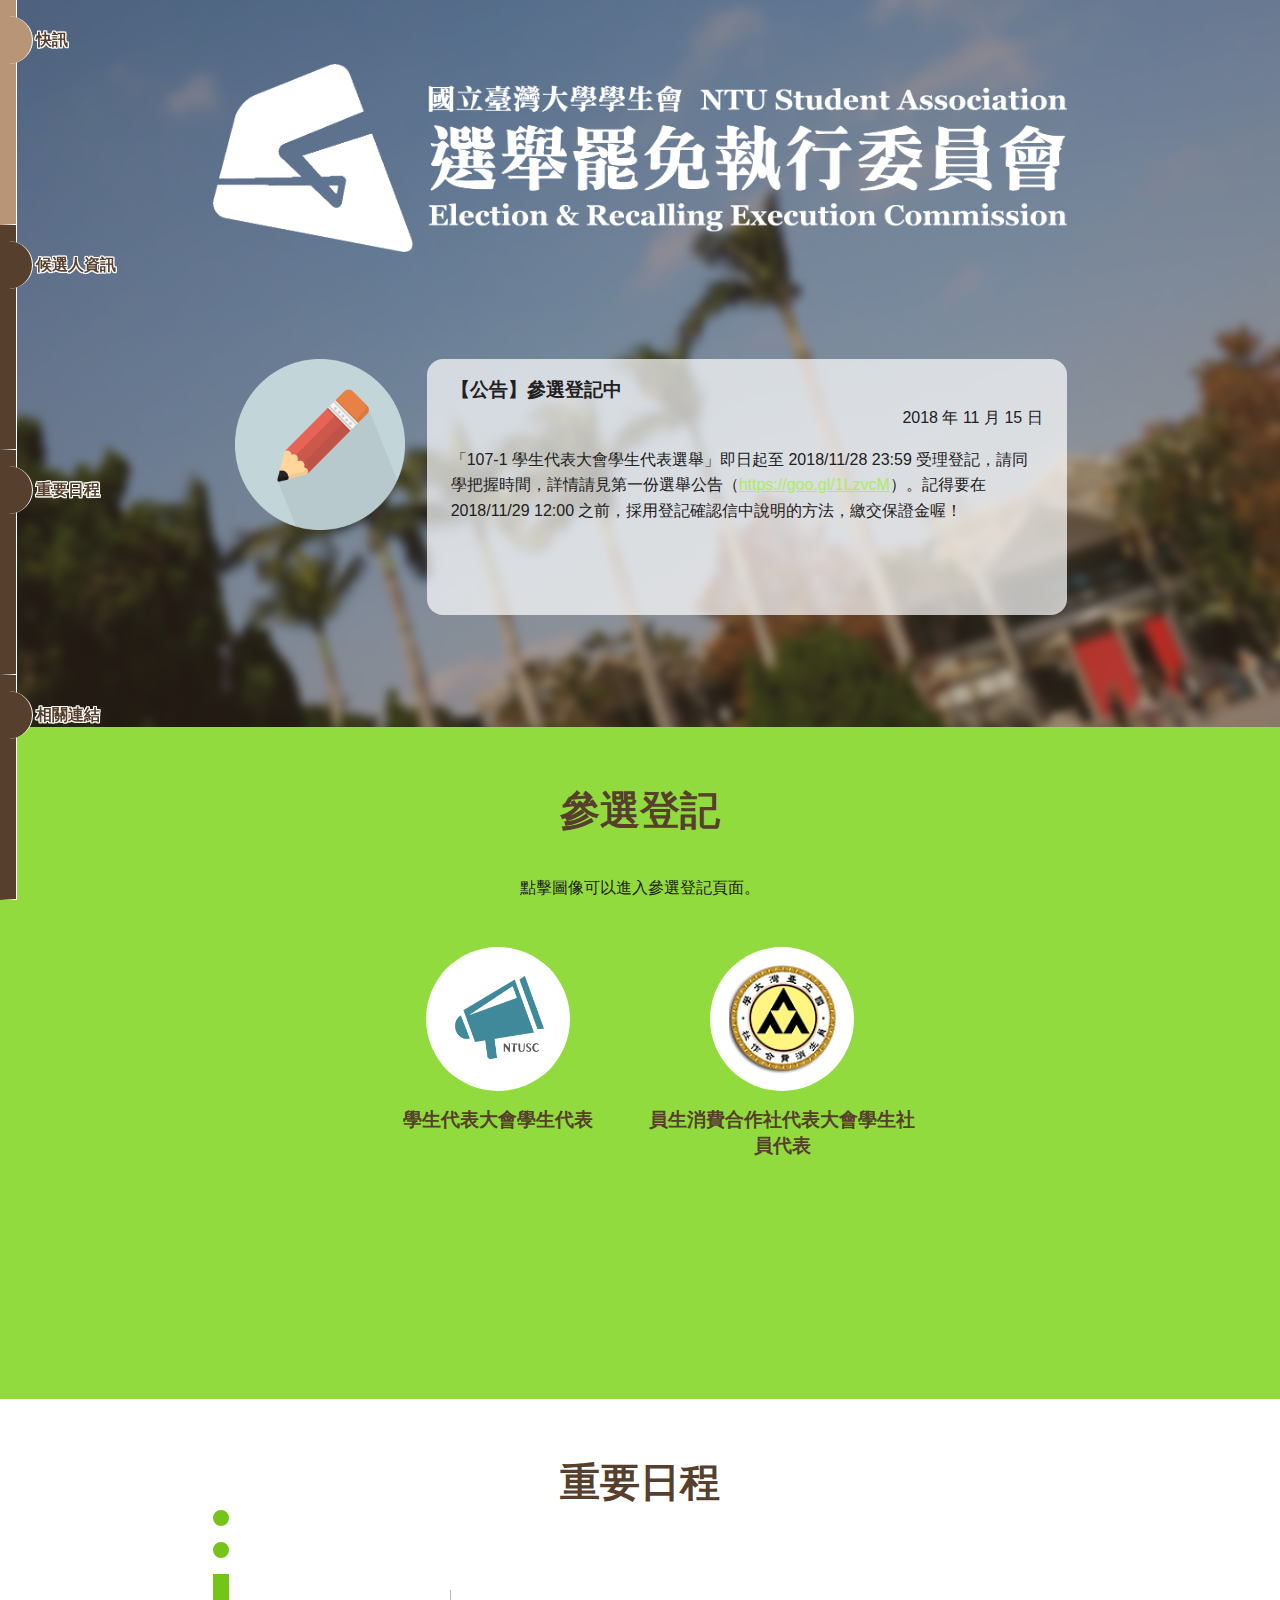
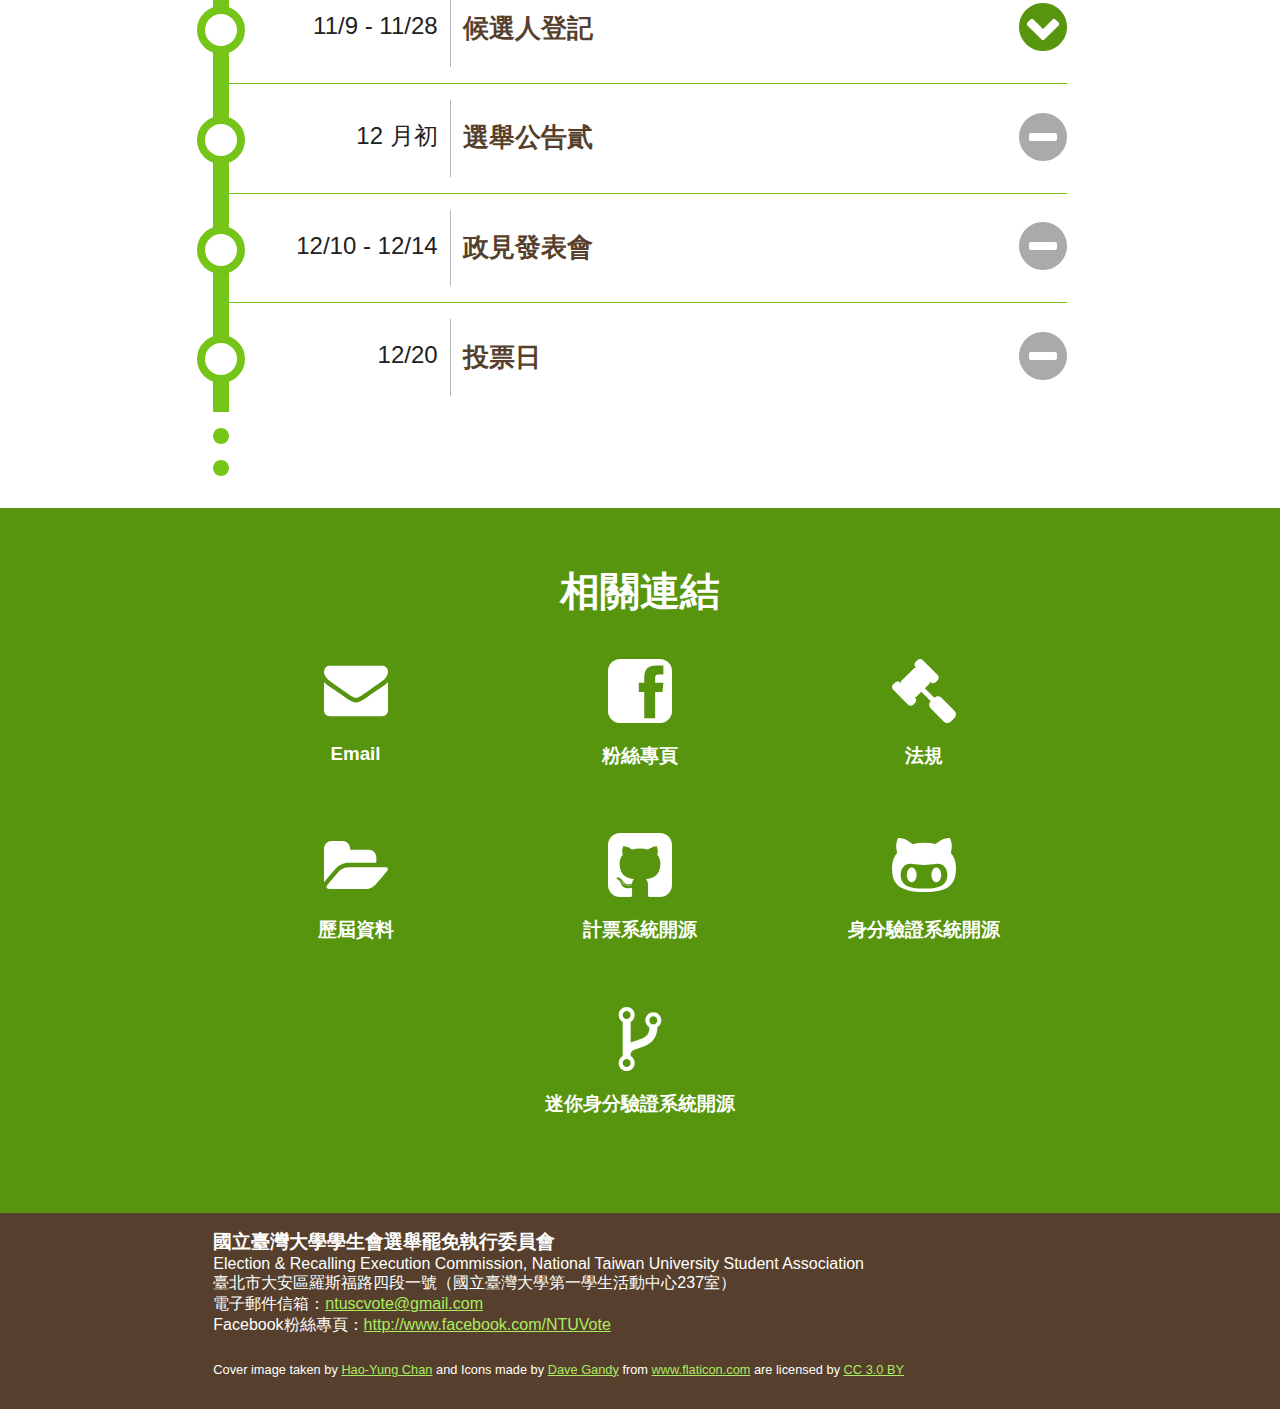
==== 107-1/index.html @ e1f74f3a "Add 107-1 election page" ====
<!DOCTYPE html>
<html>

<head>
  <meta http-equiv="Content-Type" content="text/html; charset=utf-8" />
  <meta name="viewport" content="width=device-width, initial-scale=1.0, user-scalable=yes, minimum-scale=0.1, maximum-scale=2.0" />
  <meta name="keywords" content="NTUSA, 台大, 臺大, 學生會, 選委會, 選舉罷免執行委員會">
  <title>107-1 選舉專頁 - 臺大學生會選委會</title>
  <link rel="shortcut icon" href="favicon.ico" />
  <link rel="stylesheet" href="./css/pure-min.css" />
  <link rel="stylesheet" href="./css/ntuvote1042.min.css" />
  <!--[if lt IE 9]>
<script src="https://cdnjs.cloudflare.com/ajax/libs/html5shiv/3.7.3/html5shiv.min.js"></script>
<![endif]-->

<body>
  <noscript>您的瀏覽器不支援腳本，本網頁部分內容可能無法正常顯示。</noscript>
  <header class="page-height color-reverse" id="page-header">
    <h1>
      <img src="./img/EREC_logo.png" class="selfset-2-3" alt="國立臺灣大學學生會選舉罷免執行委員會" />
    </h1>
    <div id="page-nav-mobile" class="pure-g selfset-2-3">
      <a href="#election" class="pure-u-1-3">#候選人登記</a>
      <a href="#timeline" class="pure-u-1-3">#重要日程</a>
      <a href="#links" class="pure-u-1-3">#相關連結</a>
    </div>
    <section id="news" class="selfset-2-3" data-time="12">
      <div id="news-flow">
        <article class="news-card pure-g">
          <figure class="news-figure pure-u-1-4"><img src="./img/icon/write.png"></figure>
          <section class="news-content pure-u-3-4">
            <h3>【公告】參選登記中</h3>
            <date>2018 年 11 月 15 日</date>
            <p>「107-1 學生代表大會學生代表選舉」即日起至 2018/11/28 23:59 受理登記，請同學把握時間，詳情請見第一份選舉公告（<a href="https://goo.gl/1LzvcM" target="_blank">https://goo.gl/1LzvcM</a>）。記得要在 2018/11/29 12:00 之前，採用登記確認信中說明的方法，繳交保證金喔！</p>
          </section>
        </article>
      </div>
    </section>
  </header>

  <nav id="page-nav">
    <ul>
      <li class="nav-link current">
        <a href="#page-header"><span class="nav-link-text">快訊</span></a>
      </li>
      <li class="nav-link">
        <a href="#election"><span class="nav-link-text">候選人資訊</span></a>
      </li>
      <li class="nav-link">
        <a href="#timeline"><span class="nav-link-text">重要日程</span></a>
      </li>
      <li class="nav-link">
        <a href="#links"><span class="nav-link-text">相關連結</span></a>
      </li>
    </ul>
  </nav>

  <section class="page-section page-height" id="election">
    <h2>參選登記</h2>
    <section class="selfset-2-3">
      <ul class="list-inline pure-g">
        <li class="pure-u-1-1">
          點擊圖像可以進入參選登記頁面。
        </li>
        <li class="pure-u-1-3">
          <a target="_blank" href="https://goo.gl/uWTmJn">
            <figure>
              <img src="./img/NTUSC.png" />
            </figure>
          </a>
          <a target="_blank" href="https://goo.gl/uWTmJn">
            <h3>學生代表大會學生代表</h3>
          </a>
        </li>
        <li class="pure-u-1-3">
          <a target="_blank" href="https://www.ntu-coshop.org/">
            <figure>
              <img src="./img/NTUCoShop.png" />
            </figure>
          </a>
          <a target="_blank" href="https://www.ntu-coshop.org/">
            <h3>員生消費合作社代表大會學生社員代表</h3>
          </a>
        </li>
      </ul>
    </section>
  </section>

  <section class="page-section page-height" id="timeline">
    <h2>重要日程</h2>
    <article class="selfset-2-3 timeline-event first">
      <header class="pure-g">
        <date class="pure-u-1-4">11/9 - 11/28</date>
        <h3 class="pure-u-2-3">候選人登記</h3>
      </header>
      <a href="#" class="timeline-event-btn">
        <img src="./img/icon/chevron-button-down.svg" />
      </a>
      <article class="timeline-event-collapse">
        <p>
          【107-1 學生代表大會學生代表選舉，開始登記】<br />
          ◎第一份選舉公告：<a href="https://goo.gl/1LzvcM" target="_blank">https://goo.gl/1LzvcM</a><br />
          ◎學生代表候選人登記表單：<a href="https://goo.gl/uWTmJn" target="_blank">https://goo.gl/uWTmJn</a><br />
        </p>
        <p>
          一、投票日期：2018年12月20日（星期四）
        </p>
        <p>
          二、選舉種類：學生代表大會學生代表、員生消費合作社社員代表大會學生社員代表
        </p>
        <p>
          三、候選人登記：<br />
          （一）登記期間：自本公告發布起至11月28日（星期三）23時59分止，逾期不予受理。<br />
          （二）登記方式：請於登記期間點選候選人登記表單連結，依序填寫與繳交文件。<br />
          （三）於附件連結完成登記後，本會將於審核候選人資格後通知保證金繳納方式，擬參選人仍須於時限內繳納參選保證金，方完成登記流程，詳情請見第一份選舉公告。<br />
          （四）凡經申請登記核准者，不能撤回其申請。<br />
        </p>
        <p>
          四、政見發表會：<br />
          （一）校總區政見發表會：12月10日（星期一）19時開始<br />
          　　　校總區政見發表會：12月14日（星期五）19時開始<br />
          （二）城中校區政見發表會：12月13日（星期四）19時開始<br />
        </p>
        <p>
          備註：<br />
          本會不處理合作社學生社員代表候選人登記，本項之參選人請勿填寫網路登記表單。<br />
          請逕行向員生消費合作社登記參選，或上合作社網站查詢。<br />
        </p>
        <ul class="timeline-event-attach">
          <li>第一份選舉公告：<a href="https://goo.gl/1LzvcM" target="_blank">https://goo.gl/1LzvcM</a></li>
          <li>學生代表候選人登記表單：<a href="https://goo.gl/uWTmJn" target="_blank">https://goo.gl/uWTmJn</a></li>
        </ul>
      </article>
    </article>
    <article class="selfset-2-3 timeline-event">
      <header class="pure-g">
        <date class="pure-u-1-4">12 月初</date>
        <h3 class="pure-u-2-3">選舉公告貳</h3>
      </header>
      <a href="#" class="timeline-event-btn">
        <img src="./img/icon/circle.svg" />
      </a>
      <article class="timeline-event-collapse"></article>
    </article>
    <article class="selfset-2-3 timeline-event">
      <header class="pure-g">
        <date class="pure-u-1-4">12/10 - 12/14</date>
        <h3 class="pure-u-2-3">政見發表會</h3>
      </header>
      <a href="#" class="timeline-event-btn">
        <img src="./img/icon/circle.svg" />
      </a>
      <article class="timeline-event-collapse"></article>
    </article>
    <article class="selfset-2-3 timeline-event last">
      <header class="pure-g">
        <date class="pure-u-1-4">12/20</date>
        <h3 class="pure-u-2-3">投票日</h3>
      </header>
      <a href="#" class="timeline-event-btn">
        <img src="./img/icon/circle.svg" />
      </a>
      <article class="timeline-event-collapse"></article>
    </article>
  </section>

  <section class="page-section page-height color-reverse" id="links">
    <h2>相關連結</h2>
    <ul class="list-inline pure-g selfset-2-3" id="outer-link">
      <li class="pure-u-1-3">
        <a href="mailto:ntuscvote@gmail.com" target="_top"><img src="./img/icon/envelope.svg" /></a>
        <a href="mailto:ntuscvote@gmail.com" target="_top">
          <h3>Email</h3>
        </a>
      </li>
      <li class="pure-u-1-3">
        <a href="https://www.facebook.com/NTUVote/" target="_blank"><img src="./img/icon/facebook-logo.svg" /></a>
        <a href="https://www.facebook.com/NTUVote/" target="_blank">
          <h3>粉絲專頁</h3>
        </a>
      </li>
      <li class="pure-u-1-3">
        <a href="https://github.com/ntu-student-congress/tortue/tree/master/laws/3_%E6%9C%83%E9%95%B7%E6%9A%A8%E8%A1%8C%E6%94%BF%E9%83%A8%E9%96%80%E7%AF%87" target="_blank"><img src="./img/icon/hammer.svg" /></a>
        <a href="https://github.com/ntu-student-congress/tortue/tree/master/laws/3_%E6%9C%83%E9%95%B7%E6%9A%A8%E8%A1%8C%E6%94%BF%E9%83%A8%E9%96%80%E7%AF%87" target="_blank">
          <h3>法規</h3>
        </a>
      </li>
      <li class="pure-u-1-3">
        <a href="https://github.com/ntusa/vote.ntustudents.org" target="_blank"><img src="./img/icon/open-folder.svg" /></a>
        <a href="https://github.com/ntusa/vote.ntustudents.org" target="_blank">
          <h3>歷屆資料</h3>
        </a>
      </li>
      <li class="pure-u-1-3">
        <a href="https://github.com/mousems/NTUvoteV2/" target="_blank"><img src="./img/icon/github-square.svg" /></a>
        <a href="https://github.com/mousems/NTUvoteV2/" target="_blank">
          <h3>計票系統開源</h3>
        </a>
      </li>
      <li class="pure-u-1-3">
        <a href="https://github.com/ntusa/ntu-vote-auth-server/" target="_blank"><img src="./img/icon/github.svg" /></a>
        <a href="https://github.com/ntusa/ntu-vote-auth-server/" target="_blank">
          <h3>身分驗證系統開源</h3>
        </a>
      </li>
      <li class="pure-u-1-3">
        <a href="https://github.com/katrina376/ntu-vote-auth-mini/" target="_blank"><img src="./img/icon/code-fork-symbol.svg" /></a>
        <a href="https://github.com/katrina376/ntu-vote-auth-mini/" target="_blank">
          <h3>迷你身分驗證系統開源</h3>
        </a>
      </li>
    </ul>
  </section>
  <footer id="page-footer" class="page-section color-reverse">
    <div class="contact selfset-2-3">
      <h3>國立臺灣大學學生會選舉罷免執行委員會</h3>
      Election &amp; Recalling Execution Commission, National Taiwan University Student Association<br />
      臺北市大安區羅斯福路四段一號（國立臺灣大學第一學生活動中心237室）<br />
      電子郵件信箱：<a href="mailto:ntuscvote@gmail.com" target="_top">ntuscvote@gmail.com</a><br />
      Facebook粉絲專頁：<a href="https://www.facebook.com/NTUVote/" target="_blank">http://www.facebook.com/NTUVote</a>
    </div>
    <div class="comment selfset-2-3">
      Cover image taken by <a href="mailto:katrina.hyc@gmail.com" title="Hao-Yung Chan" target="_top">Hao-Yung Chan</a> and Icons made by <a href="http://www.flaticon.com/authors/dave-gandy" title="Dave Gandy" target="_blank">Dave Gandy</a> from <a href="http://www.flaticon.com" title="Flaticon" target="_blank">www.flaticon.com</a> are licensed by <a href="http://creativecommons.org/licenses/by/3.0/" title="Creative Commons BY 3.0" target="_blank">CC 3.0 BY</a>
    </div>
  </footer>
  <script src="./js/TweenLite.min.js"></script>
  <script src="./js/CSSPlugin.min.js"></script>
  <script src="./js/ScrollToPlugin.min.js"></script>
  <script src="./js/ntuvote1042.min.js"></script>
</body>

</html>
---- 107-1/css/ntuvote1042.min.css ----
#page-header,body{text-align:center}*,.pure-g [class*=pure-u]{position:relative;font-family:Georgia,"Microsoft JhengHei",sans-serif;-webkit-box-sizing:border-box;-moz-box-sizing:border-box;box-sizing:border-box}body{width:100%;color:#212121;min-width:30em}figure img{vertical-align:middle}h1,h2,h3,h4,h5,h6{text-align:inherit;color:#563F2C;margin:0;padding:0}h1,h2{font-size:2.5em;margin:1em}a{color:#57950E;text-decoration:underline}a:hover{color:#356400;text-decoration:none}.selfset-2-3{position:relative;width:66.6667%;margin:0 auto}.color-reverse *{color:#fff}.color-reverse a{color:#ABEC60;text-decoration:underline}.color-reverse a:hover{color:#75C519;text-decoration:none}.comment{margin:2em auto 0;font-size:80%}ul.list-inline{display:block;list-style:none;padding:0}ul.list-inline>li{margin:0 0 3em;padding:0 .5em}ul.list-inline>li *{margin:0 auto}ul.list-inline>li>a{display:block;text-decoration:none;padding-bottom:1em}.page-height{min-height:42em}#page-header::before,#page-header:before{content:"";display:block;position:absolute;top:-2em;left:-2em;width:110%;height:120%;z-index:-1;background:url(../img/cover-bg.jpg) center top no-repeat;-webkit-background-size:auto 100%;-moz-background-size:auto 100%;-ms-background-size:auto 100%;background-size:auto 100%;-webkit-filter:blur(5px);-moz-filter:blur(5px);-ms-filter:blur(5px);filter:blur(5px)}#page-header{margin:0;background:rgba(86,63,44,.4);width:100%;padding:1em 0;color:#FFF;overflow:hidden}#page-header h1{font-size:3em;margin:1em auto}#page-nav-mobile{display:none;font-size:1.6em}#page-nav{text-align:left;position:fixed;top:0;left:0;z-index:10;background:#DDD;width:1em;height:100%}#page-nav ul{position:relative;list-style:none;padding:0;margin:0;height:100%}#page-nav .nav-link{display:block;padding:0;margin:0;height:25%;width:1em;border-left:1em solid #563F2C;border-bottom:1px solid #FFF;border-right:1px solid #FFF}#page-nav .nav-link.current{border-left:1em solid #B99577}#page-nav .nav-link a{display:block;width:10em;height:3em;top:1em;left:-2em}#page-nav .nav-link a::before,#page-nav .nav-link a:before{content:"";display:inline-block;width:3em;height:3em;background:#563F2C;padding:0;-webkit-border-radius:50%;-moz-border-radius:50%;-ms-border-radius:50%;border-radius:50%;vertical-align:middle;border-right:1px solid #FFF}#page-nav .nav-link.current a::before,#page-nav .nav-link.current a:before{background:#B99577}#page-nav .nav-link a .nav-link-text{display:inline-block;padding:.5em .2em;line-height:1;font-size:1em;vertical-align:middle;color:#563F2C;font-weight:700;text-shadow:1px 0 0 #FFF,1px 1px 0 #FFF,1px -1px 0 #FFF,0 1px 0 #FFF,0 -1px 0 #FFF,-1px 0 0 #FFF,-1px 1px 0 #FFF,-1px -1px 0 #FFF}#page-footer{background:#563F2C;text-align:left}#news{margin:1em auto auto;height:25em;overflow:hidden;padding:0}#news .news-card{padding:3em 0 6em}#news .news-card figure{margin:0}#news .news-card figure img{width:80%}#news .news-card .news-content{background:rgba(255,255,255,.7);min-height:16em;text-align:left;padding:1em 1.5em;line-height:1.6;-webkit-border-radius:1em;-moz-border-radius:1em;-ms-border-radius:1em;border-radius:1em}#news .news-card .news-content h3{color:#212121;padding:0}#news .news-card .news-content date{display:block;text-align:right;color:#212121}#news .news-card .news-content p{color:#212121}.page-section{padding:1em 0 2em}#election{background:#92DB3E}#election figure{background:#FFF;width:9em;height:9em;overflow:hidden;-webkit-border-radius:50%;-moz-border-radius:50%;-ms-border-radius:50%;border-radius:50%}#election figure img{height:7em;top:1em}#election figure img.full{height:9em;top:0}#timeline .timeline-event{border-left:#75C519 1em solid;border-top:#75C519 1px solid;padding:1em 0 1em 1em}#timeline .timeline-event.first{border-top:none;margin-top:4em}#timeline .timeline-event.first::before,#timeline .timeline-event.first:before{content:"";display:block;position:absolute;border-left:#75C519 1em dotted;height:3em;top:-4em;left:-1em}#timeline .timeline-event.last{margin-bottom:4em}#timeline .timeline-event.last::after,#timeline .timeline-event.last:after{content:"";display:block;position:absolute;border-left:#75C519 1em dotted;height:3em;bottom:-4em;left:-1em}#timeline .timeline-event>header::before,#timeline .timeline-event>header:before{content:"";position:absolute;display:block;left:-3em;top:1em;-webkit-border-radius:50%;-moz-border-radius:50%;-ms-border-radius:50%;border-radius:50%;border:.5em solid #75C519;background:#FFF;width:2em;height:2em}#timeline .timeline-event>header>date{line-height:1;font-size:1.5em;padding:1em .5em 1em 0;margin:0;border-right:#B6B6B6 1px solid;text-align:right}#timeline .timeline-event>header>h3{line-height:1;font-size:1.6em;margin:0;padding:1em .5em;text-align:left}#timeline .timeline-event-btn{position:absolute;right:0;bottom:2em;z-index:1}#timeline .timeline-event-btn img{vertical-align:middle;width:3em}#timeline .timeline-event-collapse{display:block;text-align:left;width:90%;top:5%;left:5%;margin:0;padding-right:3em;overflow:hidden}#timeline ul.timeline-event-attach{background:#EEE;padding:1em 2em;margin:0;-webkit-border-radius:4px;-moz-border-radius:4px;-ms-border-radius:4px;border-radius:4px}#timeline .timeline-event.over>header>date{color:#777}#timeline .timeline-event.over>header>h3{color:#B99577}#timeline .timeline-event.over>header::before,#timeline .timeline-event.over>header:before{left:-2.75em;background:#75C519;width:1.5em;height:1.5em}#links{background:#57950E;text-align:center}#links img{width:4em}@media screen and (max-width:960px){.selfset-2-3{width:576px;margin:0 auto}}@media screen and (max-width:840px){#page-nav{display:none}#page-nav-mobile{display:block}}@media screen and (max-width:640px){.selfset-2-3{width:96%;margin:0 auto}}@media screen and (max-width:480px){#timeline .timeline-event header{height:8em}#timeline .timeline-event .timeline-event-btn{bottom:1em;right:30%}#election figure{width:7em;height:7em}#election figure img{top:1em;height:5em}#election figure img.full{height:7em}}
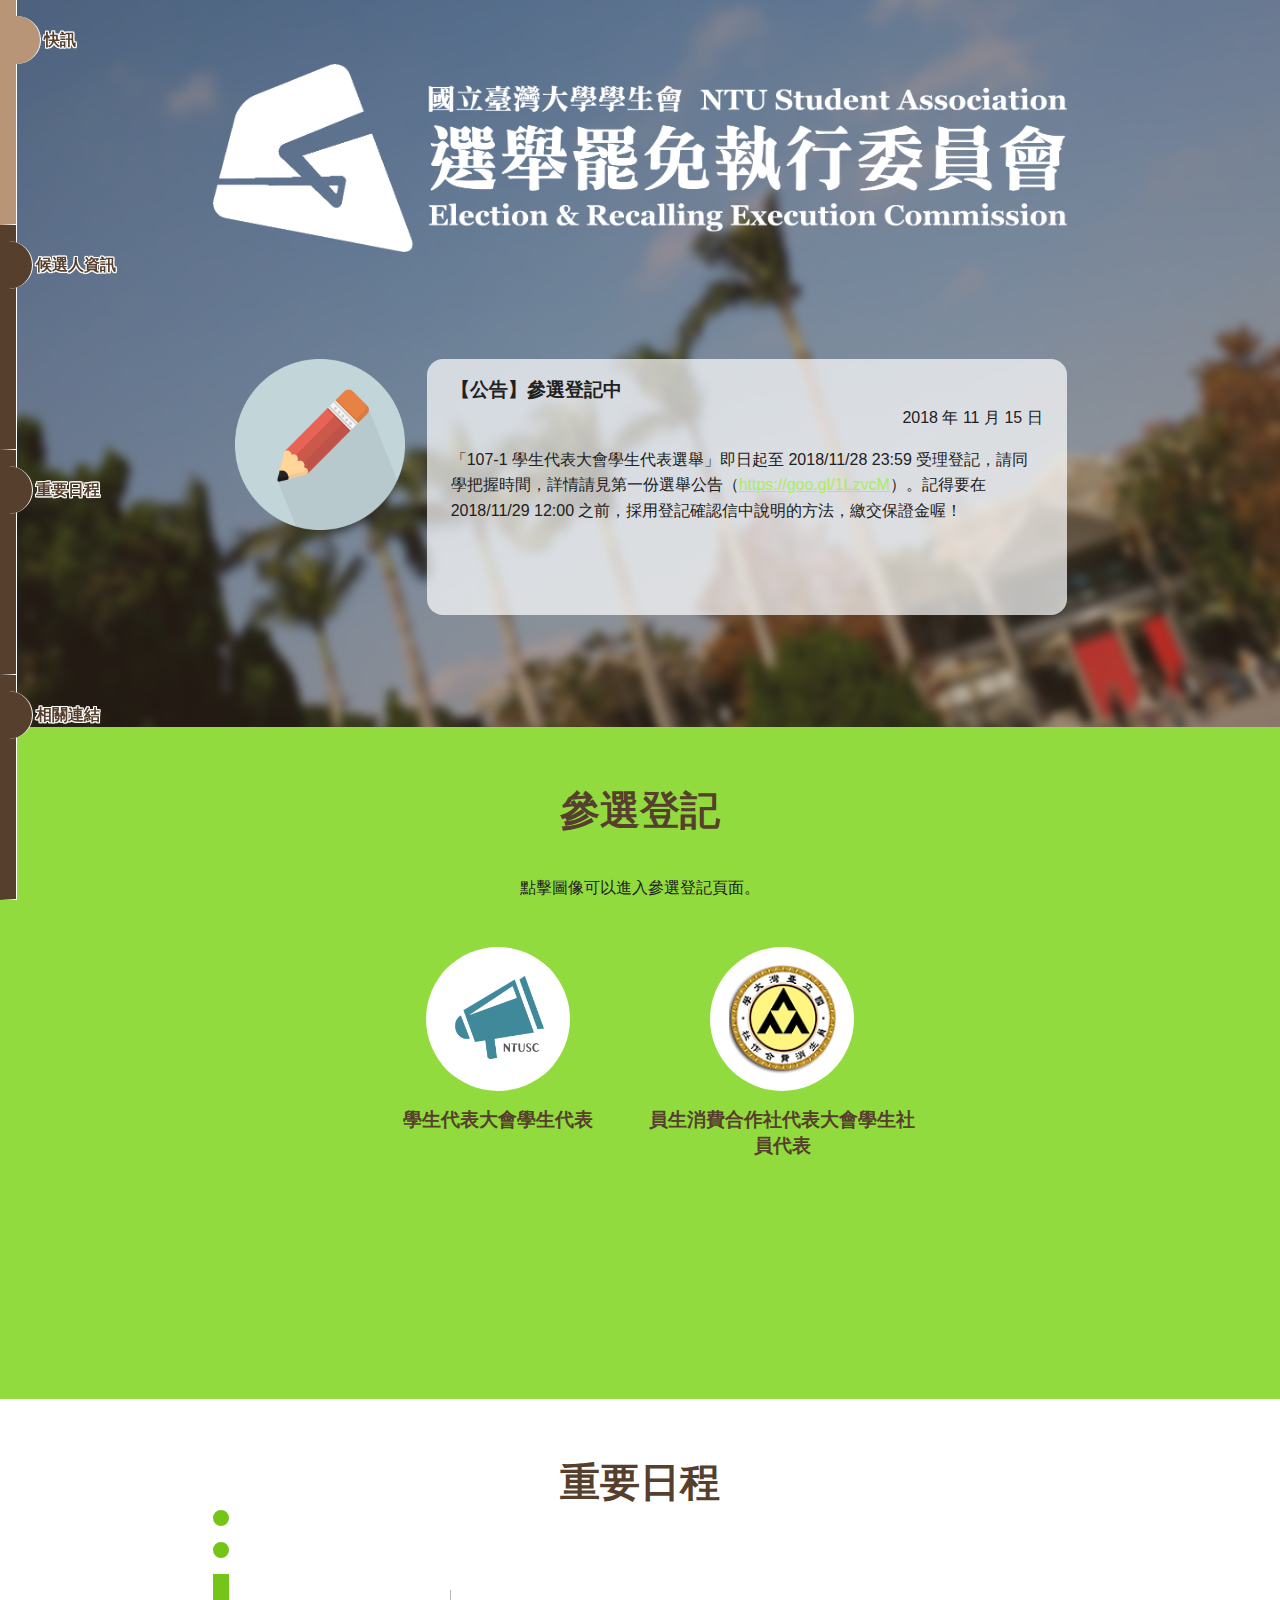
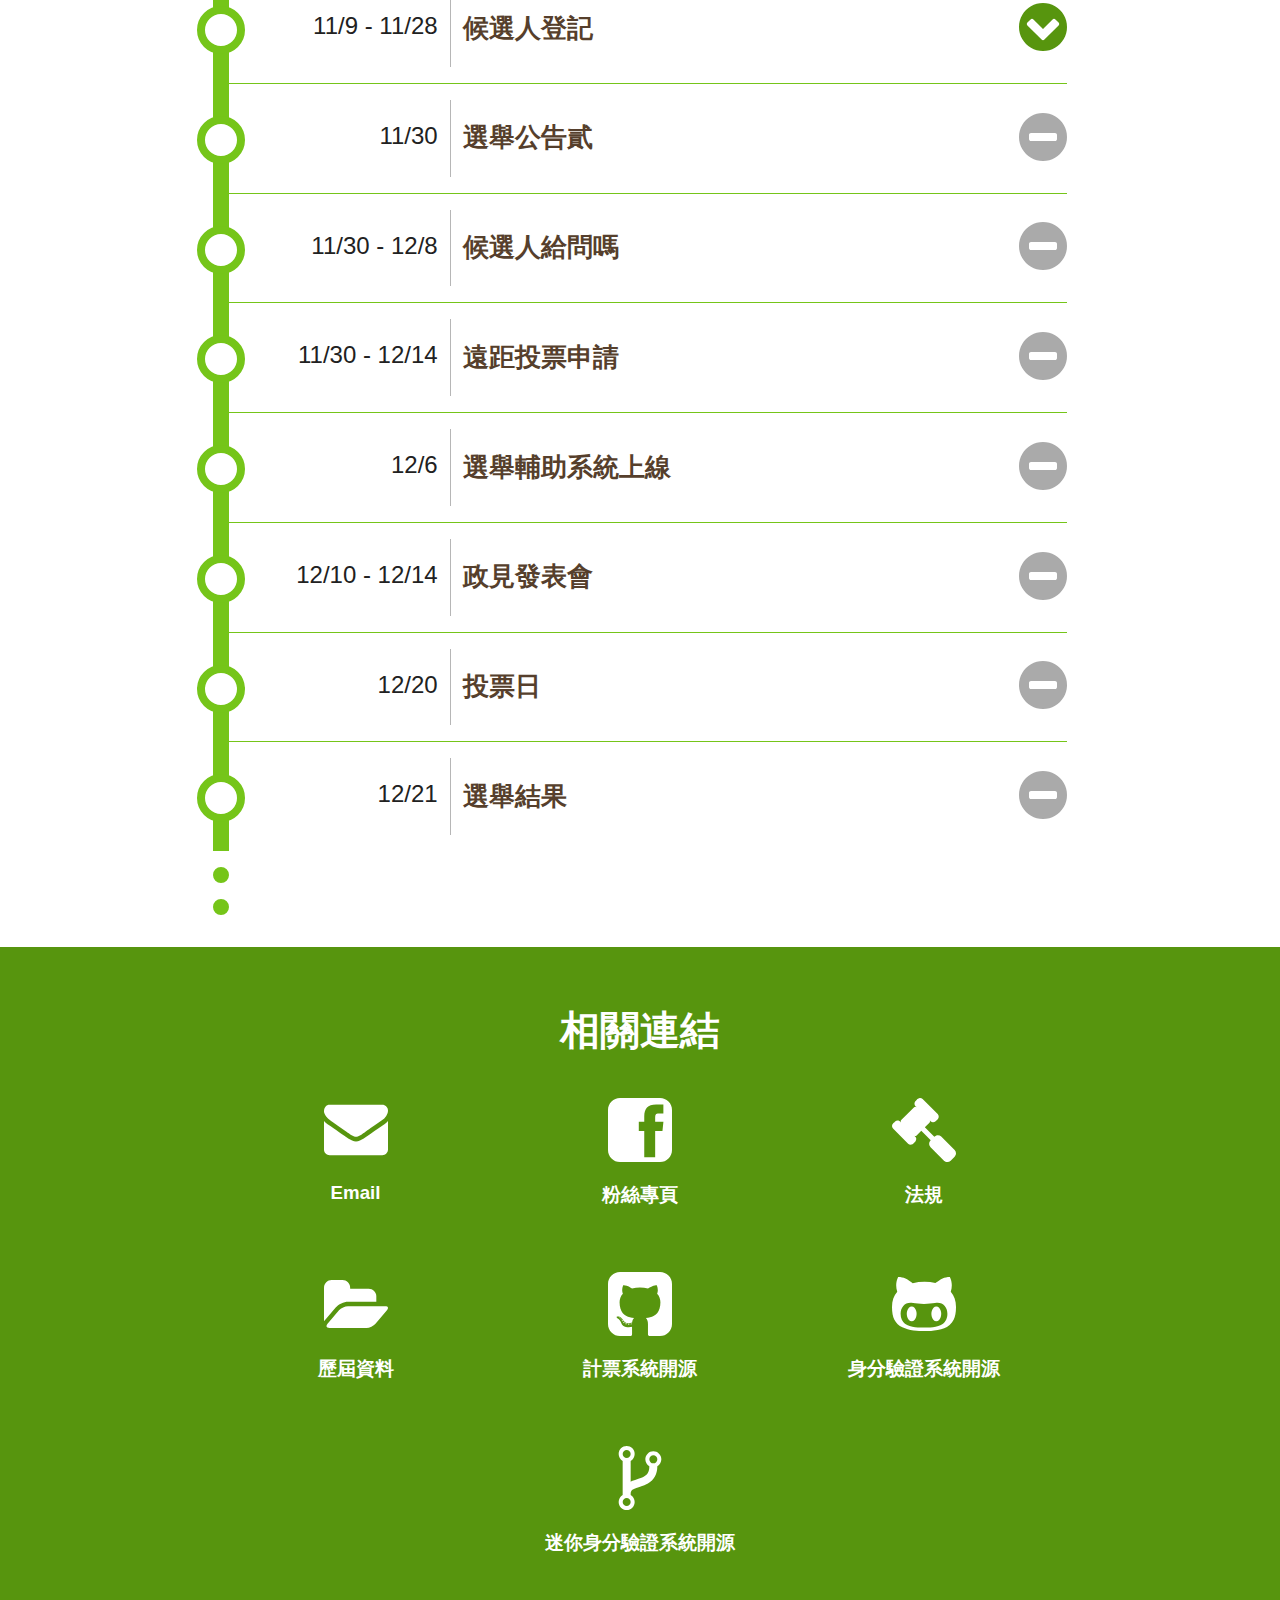
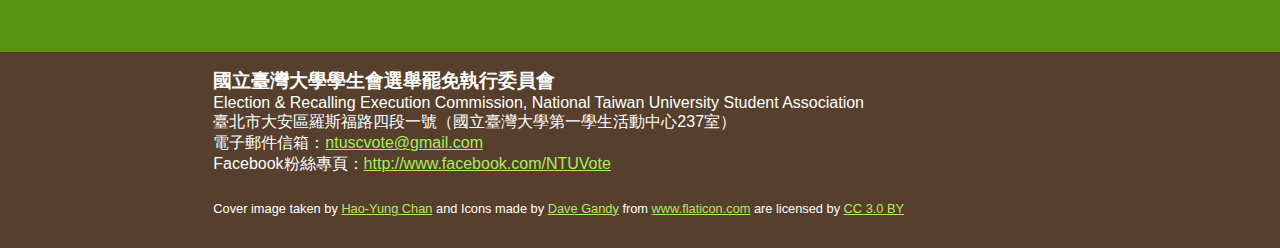
==== commit 8a05ba70: "Add new events and update announcement II" ====
--- a/107-1/index.html
+++ b/107-1/index.html
@@ -134,8 +134,38 @@
     </article>
     <article class="selfset-2-3 timeline-event">
       <header class="pure-g">
-        <date class="pure-u-1-4">12 月初</date>
+        <date class="pure-u-1-4">11/30</date>
         <h3 class="pure-u-2-3">選舉公告貳</h3>
+      </header>
+      <a href="#" class="timeline-event-btn">
+        <img src="./img/icon/circle.svg" />
+      </a>
+      <article class="timeline-event-collapse"></article>
+    </article>
+    <article class="selfset-2-3 timeline-event">
+      <header class="pure-g">
+        <date class="pure-u-1-4">11/30 - 12/8</date>
+        <h3 class="pure-u-2-3">候選人給問嗎</h3>
+      </header>
+      <a href="#" class="timeline-event-btn">
+        <img src="./img/icon/circle.svg" />
+      </a>
+      <article class="timeline-event-collapse"></article>
+    </article>
+    <article class="selfset-2-3 timeline-event">
+      <header class="pure-g">
+        <date class="pure-u-1-4">11/30 - 12/14</date>
+        <h3 class="pure-u-2-3">遠距投票申請</h3>
+      </header>
+      <a href="#" class="timeline-event-btn">
+        <img src="./img/icon/circle.svg" />
+      </a>
+      <article class="timeline-event-collapse"></article>
+    </article>
+    <article class="selfset-2-3 timeline-event">
+      <header class="pure-g">
+        <date class="pure-u-1-4">12/6</date>
+        <h3 class="pure-u-2-3">選舉輔助系統上線</h3>
       </header>
       <a href="#" class="timeline-event-btn">
         <img src="./img/icon/circle.svg" />
@@ -152,10 +182,20 @@
       </a>
       <article class="timeline-event-collapse"></article>
     </article>
-    <article class="selfset-2-3 timeline-event last">
+    <article class="selfset-2-3 timeline-event">
       <header class="pure-g">
         <date class="pure-u-1-4">12/20</date>
         <h3 class="pure-u-2-3">投票日</h3>
+      </header>
+      <a href="#" class="timeline-event-btn">
+        <img src="./img/icon/circle.svg" />
+      </a>
+      <article class="timeline-event-collapse"></article>
+    </article>
+    <article class="selfset-2-3 timeline-event last">
+      <header class="pure-g">
+        <date class="pure-u-1-4">12/21</date>
+        <h3 class="pure-u-2-3">選舉結果</h3>
       </header>
       <a href="#" class="timeline-event-btn">
         <img src="./img/icon/circle.svg" />
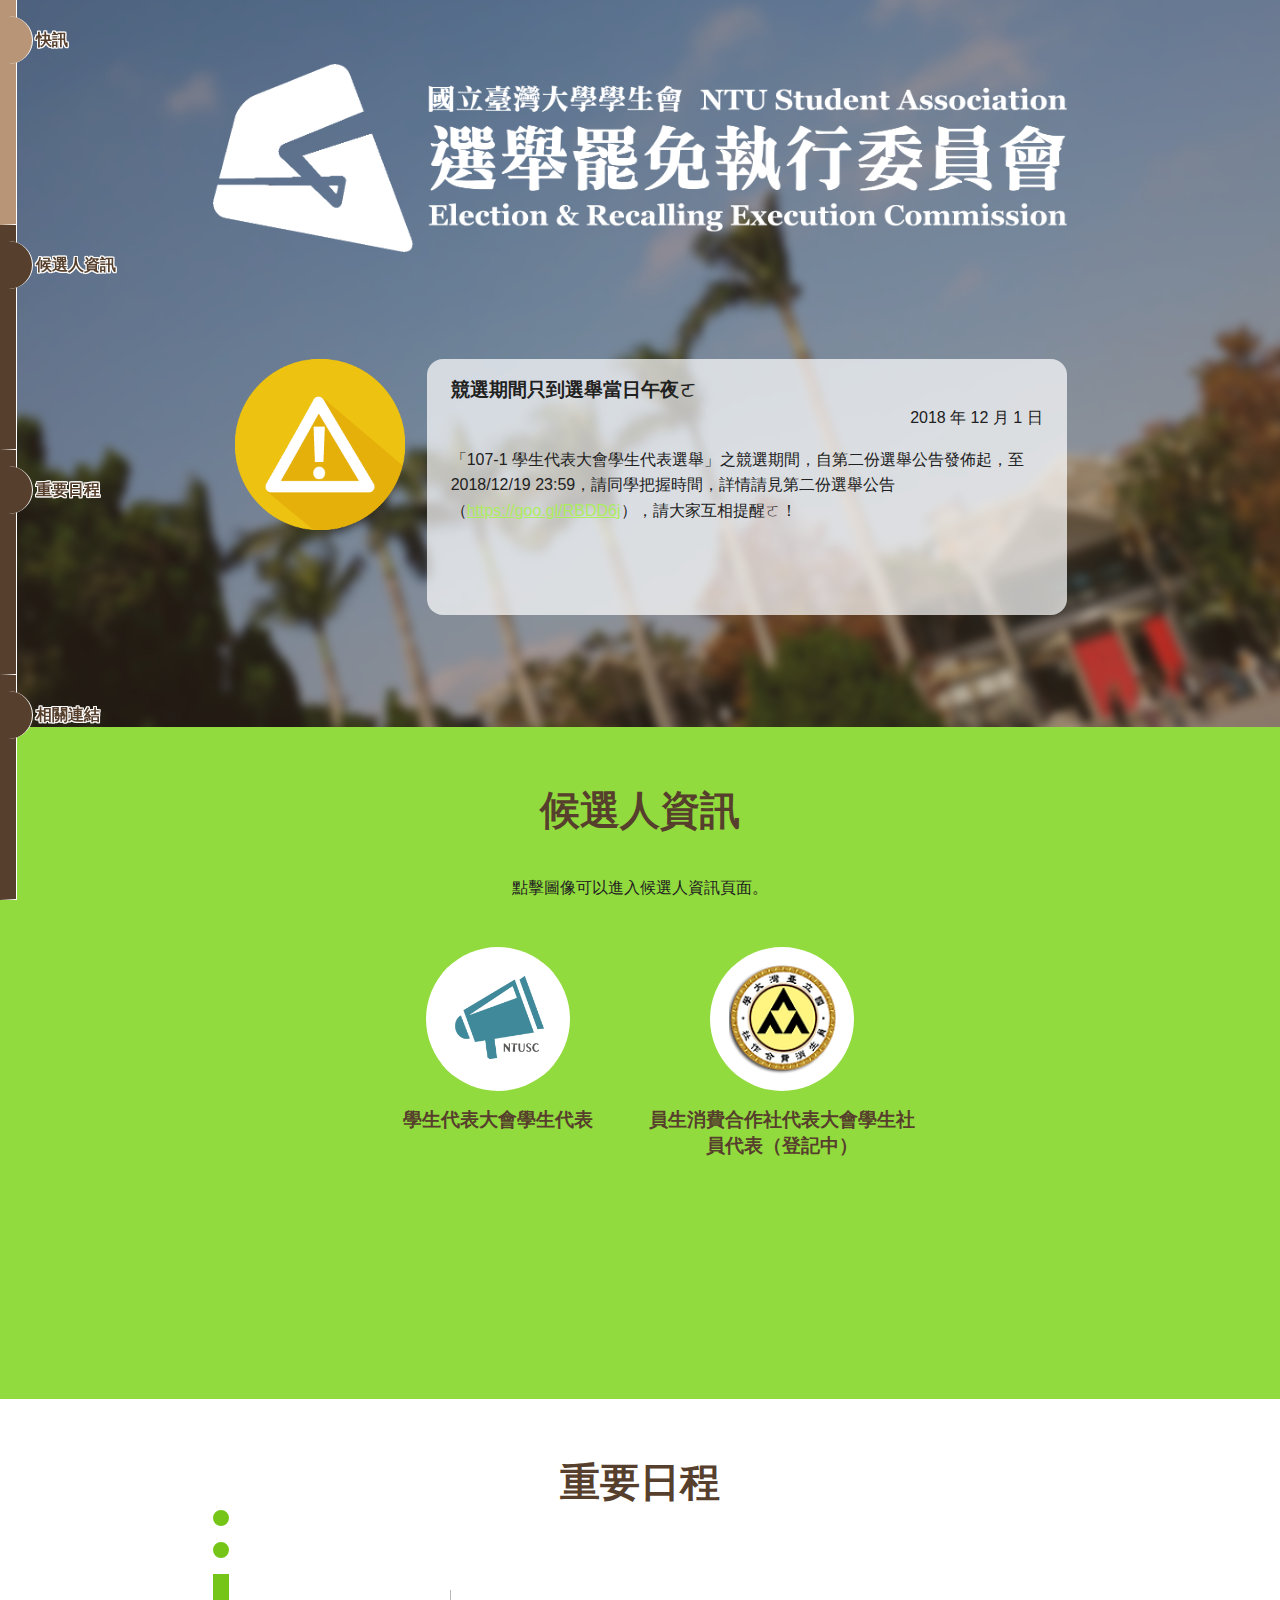
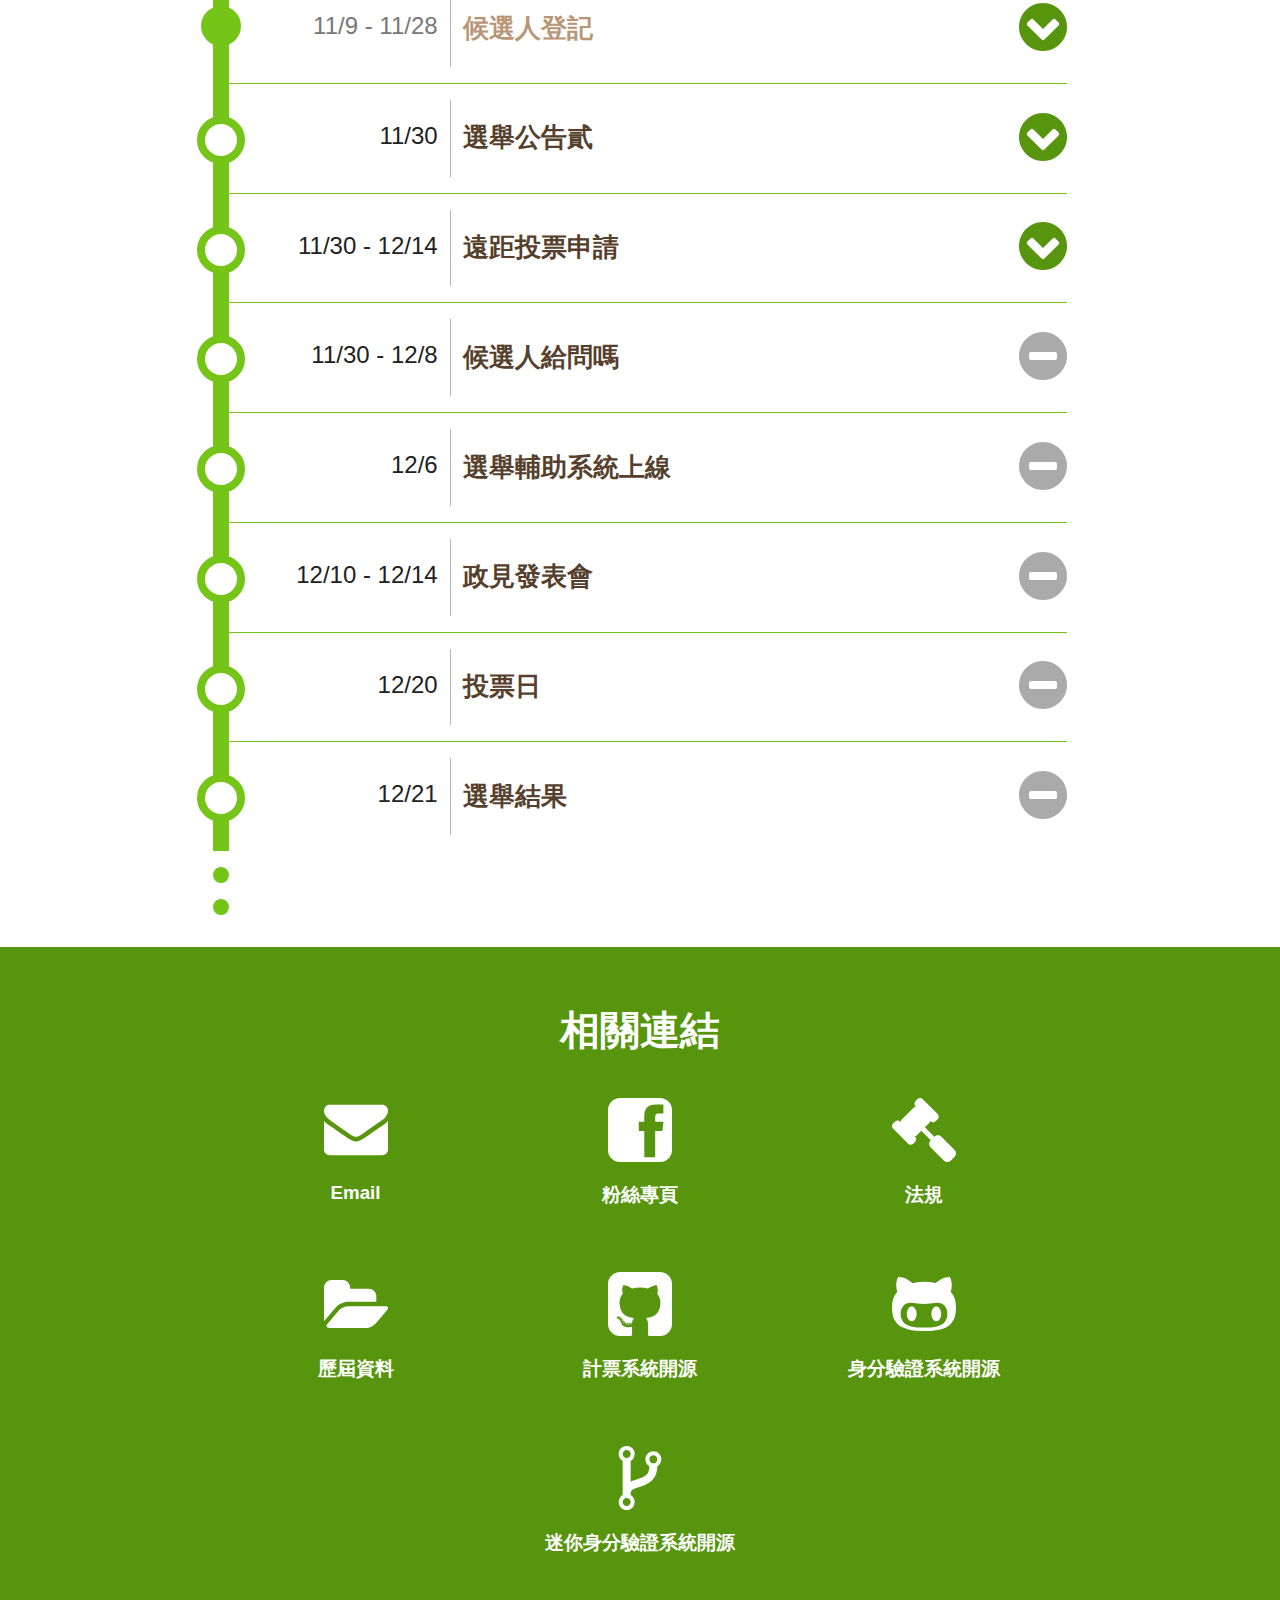
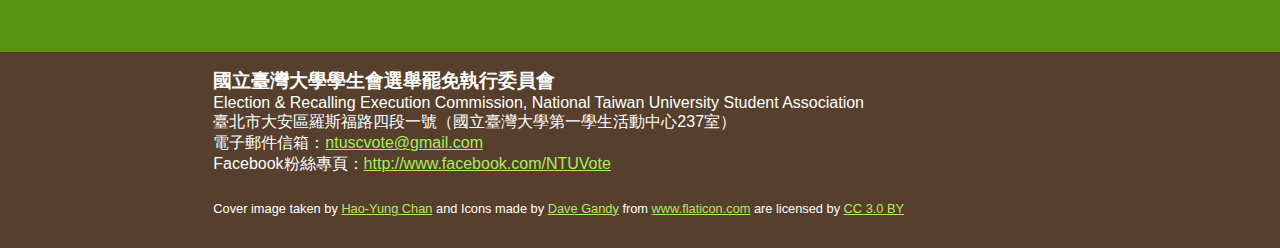
==== commit 91004c59: "Update to the 2nd announcement" ====
--- a/107-1/index.html
+++ b/107-1/index.html
@@ -27,11 +27,19 @@
     <section id="news" class="selfset-2-3" data-time="12">
       <div id="news-flow">
         <article class="news-card pure-g">
+          <figure class="news-figure pure-u-1-4"><img src="./img/icon/warning.ico"></figure>
+          <section class="news-content pure-u-3-4">
+            <h3>競選期間只到選舉當日午夜ㄛ</h3>
+            <date>2018 年 12 月 1 日</date>
+            <p>「107-1 學生代表大會學生代表選舉」之競選期間，自第二份選舉公告發佈起，至 2018/12/19 23:59，請同學把握時間，詳情請見第二份選舉公告（<a href="https://goo.gl/RBDD6j" target="_blank">https://goo.gl/RBDD6j</a>），請大家互相提醒ㄛ！</p>
+          </section>
+        </article>
+        <article class="news-card pure-g">
           <figure class="news-figure pure-u-1-4"><img src="./img/icon/write.png"></figure>
           <section class="news-content pure-u-3-4">
-            <h3>【公告】參選登記中</h3>
-            <date>2018 年 11 月 15 日</date>
-            <p>「107-1 學生代表大會學生代表選舉」即日起至 2018/11/28 23:59 受理登記，請同學把握時間，詳情請見第一份選舉公告（<a href="https://goo.gl/1LzvcM" target="_blank">https://goo.gl/1LzvcM</a>）。記得要在 2018/11/29 12:00 之前，採用登記確認信中說明的方法，繳交保證金喔！</p>
+            <h3>【公告】遠距投票申請中</h3>
+            <date>2018 年 12 月 1 日</date>
+            <p>「107-1 學生代表大會學生代表選舉」之遠距投票，即日起至 2018/12/14 19:00 受理登記，請同學把握時間，詳情請見第二份選舉公告（<a href="https://goo.gl/RBDD6j" target="_blank">https://goo.gl/RBDD6j</a>），直接填表申請即可：<a target="_blank" href="https://goo.gl/S3xMjV">https://goo.gl/S3xMjV</a>。</p>
           </section>
         </article>
       </div>
@@ -56,19 +64,19 @@
   </nav>
 
   <section class="page-section page-height" id="election">
-    <h2>參選登記</h2>
+    <h2>候選人資訊</h2>
     <section class="selfset-2-3">
       <ul class="list-inline pure-g">
         <li class="pure-u-1-1">
-          點擊圖像可以進入參選登記頁面。
+          點擊圖像可以進入候選人資訊頁面。
         </li>
         <li class="pure-u-1-3">
-          <a target="_blank" href="https://goo.gl/uWTmJn">
+          <a target="_blank" href="https://goo.gl/HNrGYN">
             <figure>
               <img src="./img/NTUSC.png" />
             </figure>
           </a>
-          <a target="_blank" href="https://goo.gl/uWTmJn">
+          <a target="_blank" href="https://goo.gl/HNrGYN">
             <h3>學生代表大會學生代表</h3>
           </a>
         </li>
@@ -79,7 +87,7 @@
             </figure>
           </a>
           <a target="_blank" href="https://www.ntu-coshop.org/">
-            <h3>員生消費合作社代表大會學生社員代表</h3>
+            <h3>員生消費合作社代表大會學生社員代表（登記中）</h3>
           </a>
         </li>
       </ul>
@@ -88,7 +96,7 @@
 
   <section class="page-section page-height" id="timeline">
     <h2>重要日程</h2>
-    <article class="selfset-2-3 timeline-event first">
+    <article class="selfset-2-3 timeline-event first over">
       <header class="pure-g">
         <date class="pure-u-1-4">11/9 - 11/28</date>
         <h3 class="pure-u-2-3">候選人登記</h3>
@@ -138,24 +146,75 @@
         <h3 class="pure-u-2-3">選舉公告貳</h3>
       </header>
       <a href="#" class="timeline-event-btn">
-        <img src="./img/icon/circle.svg" />
-      </a>
-      <article class="timeline-event-collapse"></article>
+        <img src="./img/icon/chevron-button-down.svg" />
+      </a>
+      <article class="timeline-event-collapse">
+        <p>
+          【107-1 學生代表大會學生代表選舉　第二份選舉公告】<br />
+          ◎第二份選舉公告：<a target="_blank" href="https://goo.gl/RBDD6j">https://goo.gl/RBDD6j</a><br />
+          ◎候選人經歷及政見（雲端硬碟PDF版）：<a target="_blank" href="https://goo.gl/HNrGYN">https://goo.gl/HNrGYN</a><br />
+        </p>
+        <p>
+          ※※ 以下摘錄自【第二份選舉公告】，請參閱正式公文書。
+        </p>
+        <p>
+          ■　投票時間：107 年 12 月 20 日（星期四）9 時 30 分至 18 時 00 分止。
+        </p>
+        </p>
+        <p>
+          ■　選舉項目<br />
+          臺大學生會學生代表大會學生代表
+        </p>
+        <p>
+          ■　公辦政見發表會<br />
+          - 12/10（一）19:00 ＠新生503<br />
+          - 12/13（四）19:00 ＠基醫403<br />
+          - 12/14（五）19:00 ＠新生503
+        </p>
+        <p>
+          ■　票點位置：請參閱正式公文。地圖請見：<a target="_blank" href="https://goo.gl/HLqA7r">https://goo.gl/HLqA7r</a>
+        </p>
+        <p>
+          ■　開票時間及地點<br />
+          （一）時間：107 年 12 月 20 日（星期四）19 時開始<br />
+          （二）地點：第一學生活動中心 104 室
+        </p>
+        <p>
+          ■　遠距投票<br />
+          （一）申請期間：自本公告發布起至 107 年 12 月 14 日（星期五）19 時 00 分止。<br />
+          （二）申請方式：於申請期間內，前往遠距投票申請表單（<a target="_blank" href="https://goo.gl/S3xMjV">https://goo.gl/S3xMjV</a>），填寫並送出即可。
+        </p>
+        <p>
+          ■　其他應注意事項<br />
+          （一）持學生證投票者，須確認是否持有學生證之最新版本，學生證若為補發前之卡片將無法投票。<br />
+          （二）若投票當天學生證遺失、損毀或忘了帶，可至 NTU epo 網站（<a target="_blank" href="https://if163.aca.ntu.edu.tw/eportfolio/">https://if163.aca.ntu.edu.tw/eportfolio/</a>）登入下載取得在學證明書，搭配有照片之身分證件或護照等證明在學身分，前往投票所登記領票、投票。<br />
+          （三）為順利辦理本次選舉，選委會將蒐集、處理選舉人（如未前往登記領票，將不會蒐集之）之個人資料（包含學號、所屬學院系所與在學狀況），蒐集之目的、期間與方式請參閱正式公文。<br />
+          （四）競選期間為本公告發布起至 12 月 19 日（星期三）23:59 止，任何人不得於投票日從事競選或助選活動。
+        </p>
+        <ul class="timeline-event-attach">
+  				<li>公告：<a target="_blank" href="https://goo.gl/RBDD6j">https://goo.gl/RBDD6j</a></li>
+          <li>候選人經歷及政見（雲端硬碟PDF版）：<a target="_blank" href="https://goo.gl/HNrGYN">https://goo.gl/HNrGYN</a></li>
+          <li>遠距投票申請：<a target="_blank" href="https://goo.gl/S3xMjV">https://goo.gl/S3xMjV</a></li>
+  			</ul>
+      </article>
+    </article>
+    <article class="selfset-2-3 timeline-event">
+      <header class="pure-g">
+        <date class="pure-u-1-4">11/30 - 12/14</date>
+        <h3 class="pure-u-2-3">遠距投票申請</h3>
+      </header>
+      <a href="#" class="timeline-event-btn">
+        <img src="./img/icon/chevron-button-down.svg" />
+      </a>
+      <article class="timeline-event-collapse">
+        <p>（一）申請期間：自本公告發布起至 107 年 12 月 14 日（星期五）19 時 00 分止。</p>
+        <p>（二）申請方式：於申請期間內，前往遠距投票申請表單（<a target="_blank" href="https://goo.gl/S3xMjV">https://goo.gl/S3xMjV</a>），填寫並送出即可。</p>
+      </article>
     </article>
     <article class="selfset-2-3 timeline-event">
       <header class="pure-g">
         <date class="pure-u-1-4">11/30 - 12/8</date>
         <h3 class="pure-u-2-3">候選人給問嗎</h3>
-      </header>
-      <a href="#" class="timeline-event-btn">
-        <img src="./img/icon/circle.svg" />
-      </a>
-      <article class="timeline-event-collapse"></article>
-    </article>
-    <article class="selfset-2-3 timeline-event">
-      <header class="pure-g">
-        <date class="pure-u-1-4">11/30 - 12/14</date>
-        <h3 class="pure-u-2-3">遠距投票申請</h3>
       </header>
       <a href="#" class="timeline-event-btn">
         <img src="./img/icon/circle.svg" />
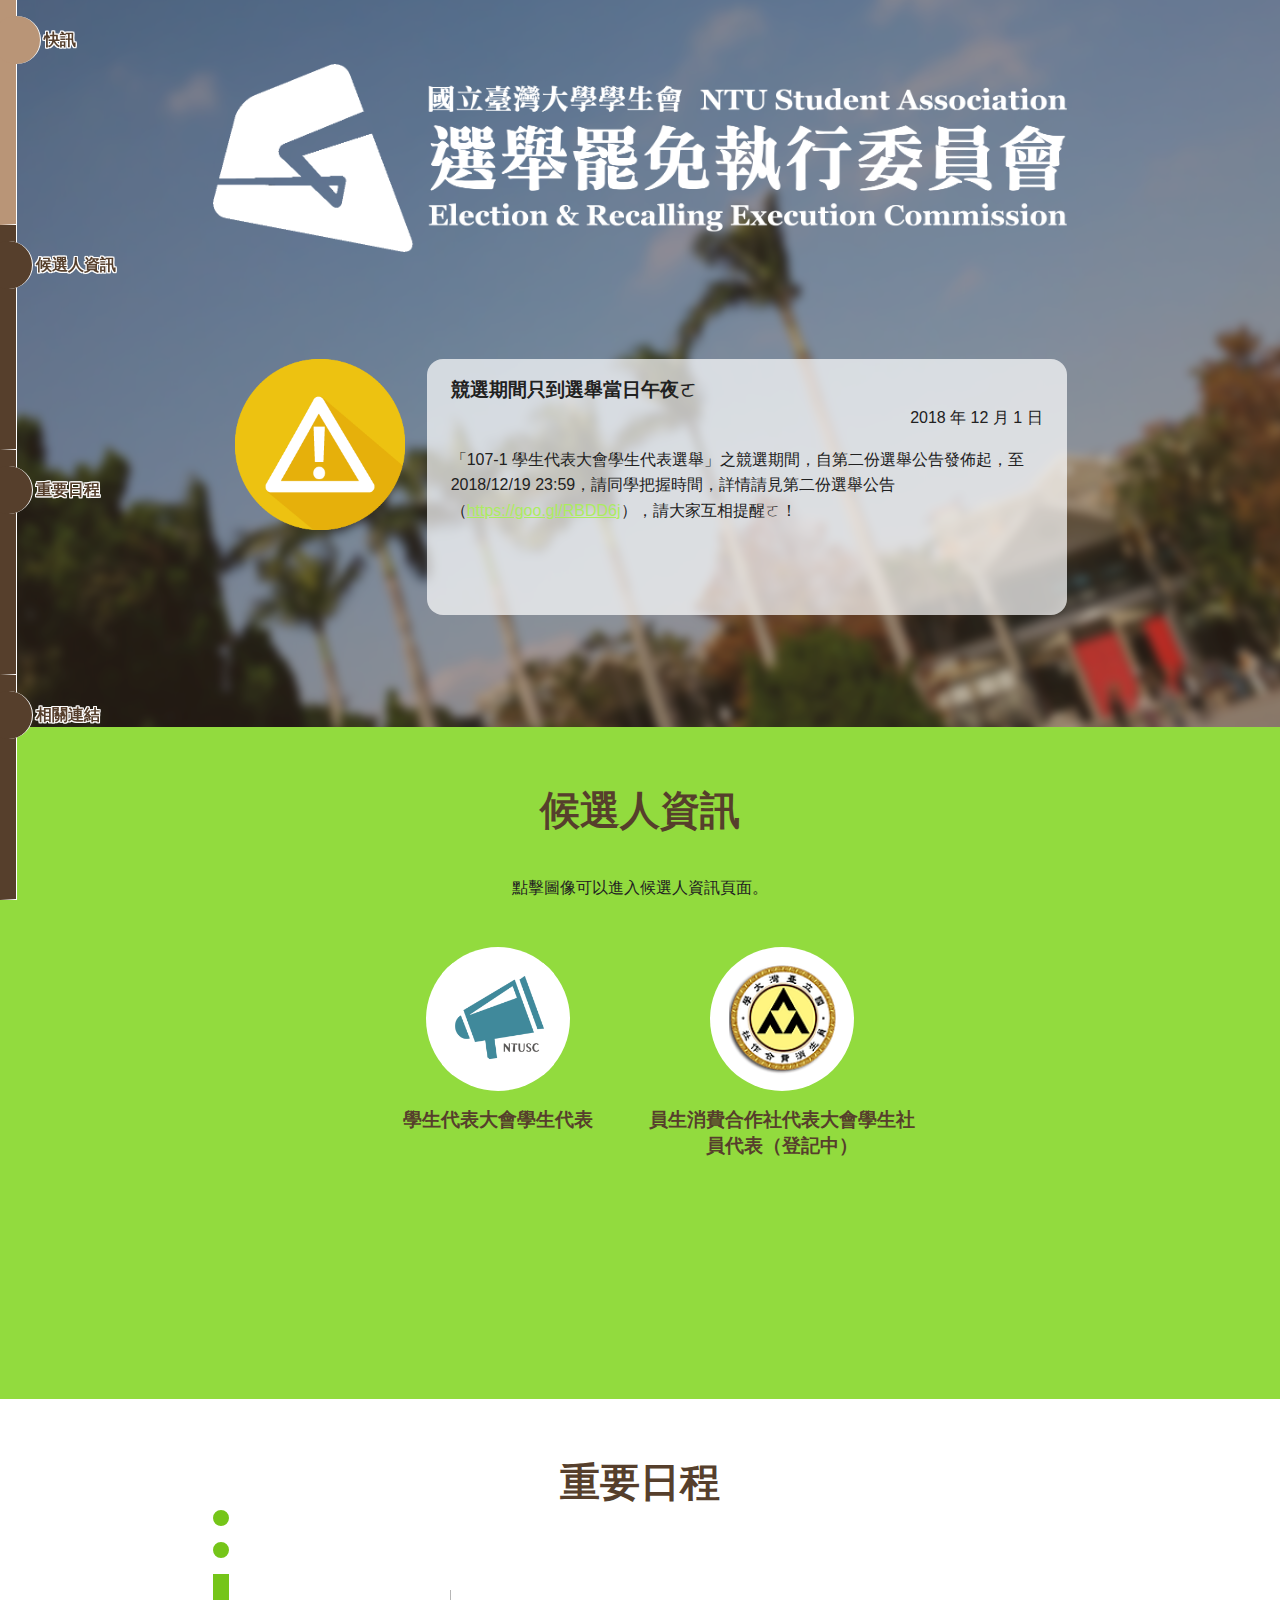
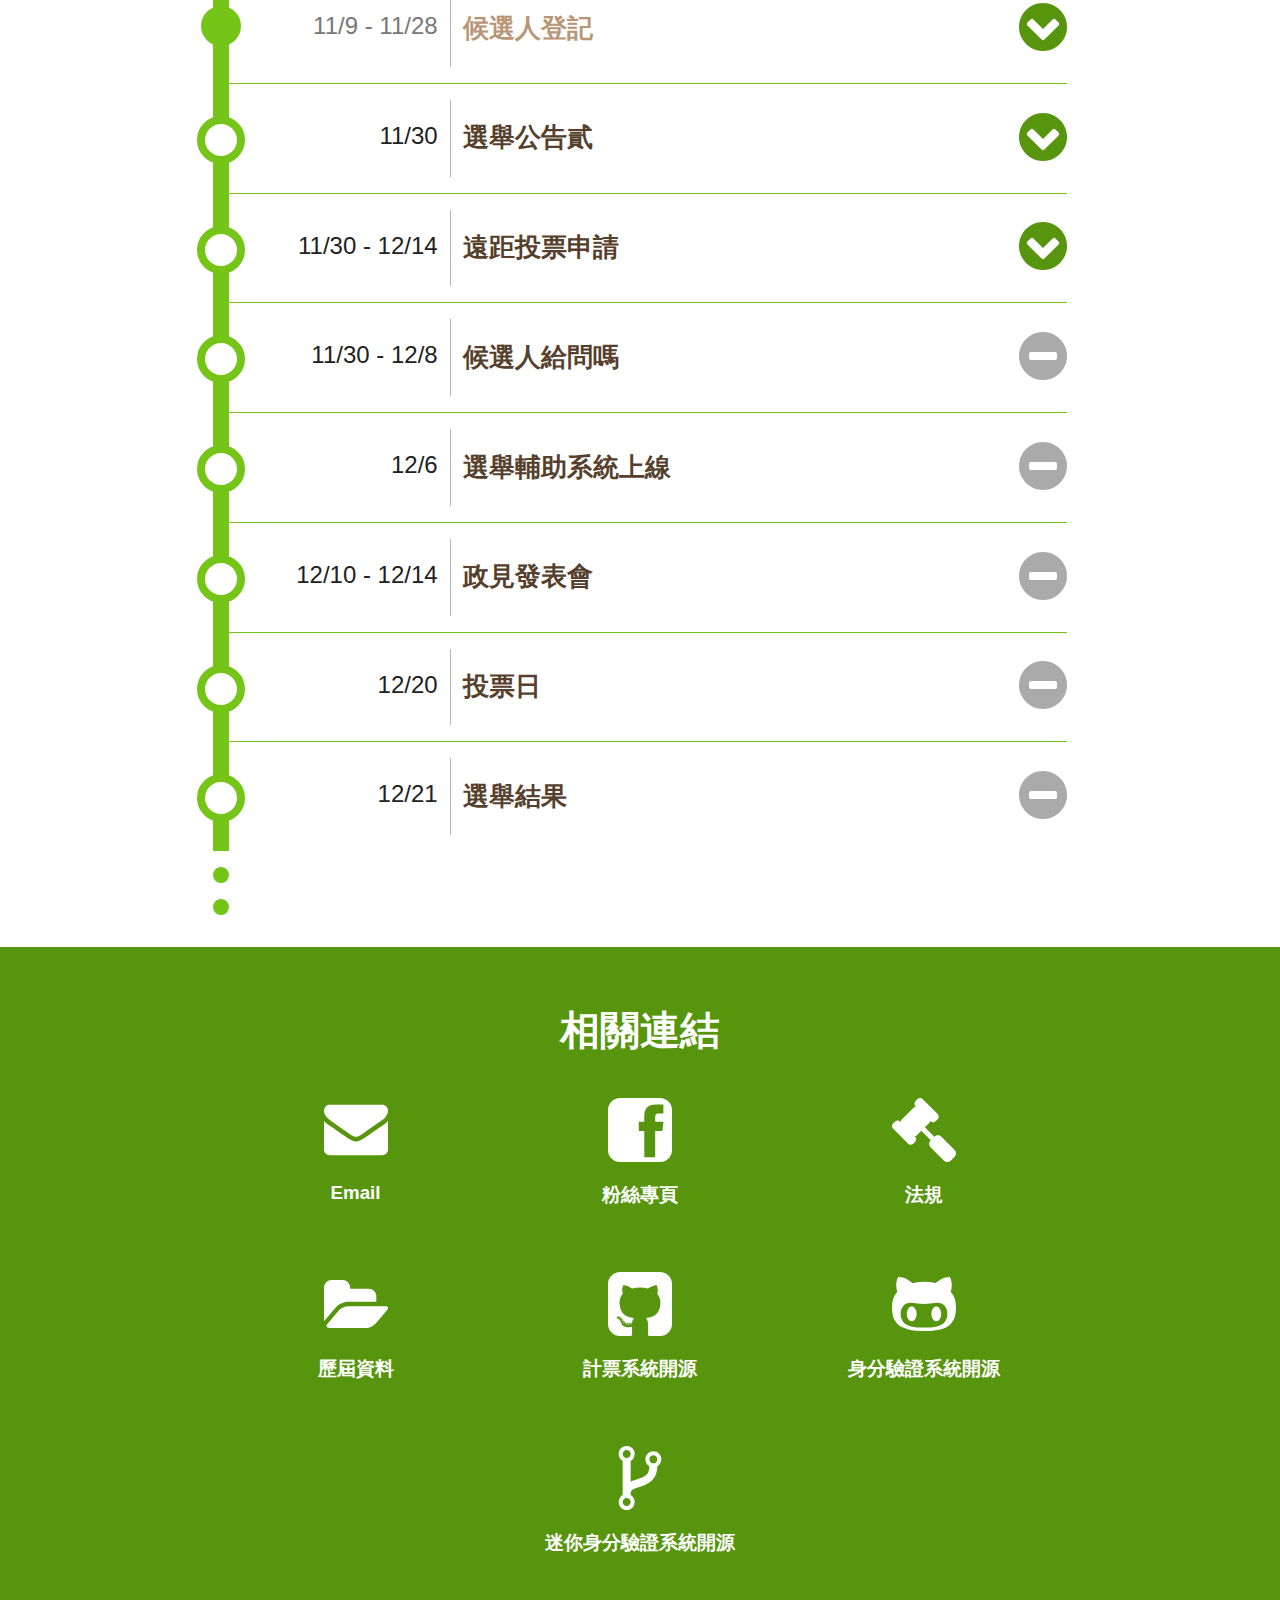
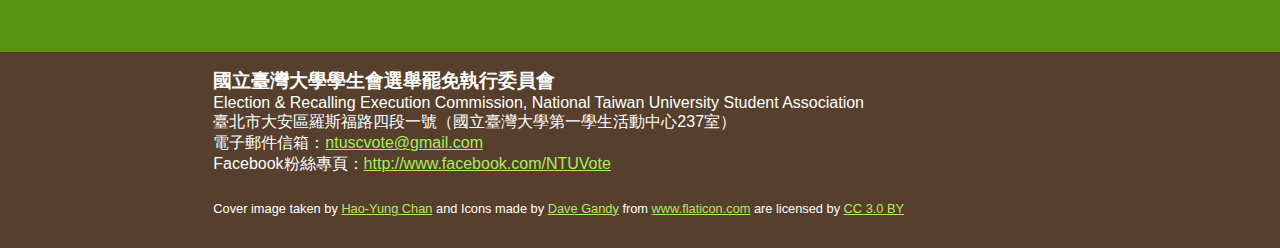
==== commit 1090fd9f: "Path to favicon" ====
--- a/107-1/index.html
+++ b/107-1/index.html
@@ -6,7 +6,7 @@
   <meta name="viewport" content="width=device-width, initial-scale=1.0, user-scalable=yes, minimum-scale=0.1, maximum-scale=2.0" />
   <meta name="keywords" content="NTUSA, 台大, 臺大, 學生會, 選委會, 選舉罷免執行委員會">
   <title>107-1 選舉專頁 - 臺大學生會選委會</title>
-  <link rel="shortcut icon" href="favicon.ico" />
+  <link rel="shortcut icon" href="/favicon.ico" />
   <link rel="stylesheet" href="./css/pure-min.css" />
   <link rel="stylesheet" href="./css/ntuvote1042.min.css" />
   <!--[if lt IE 9]>
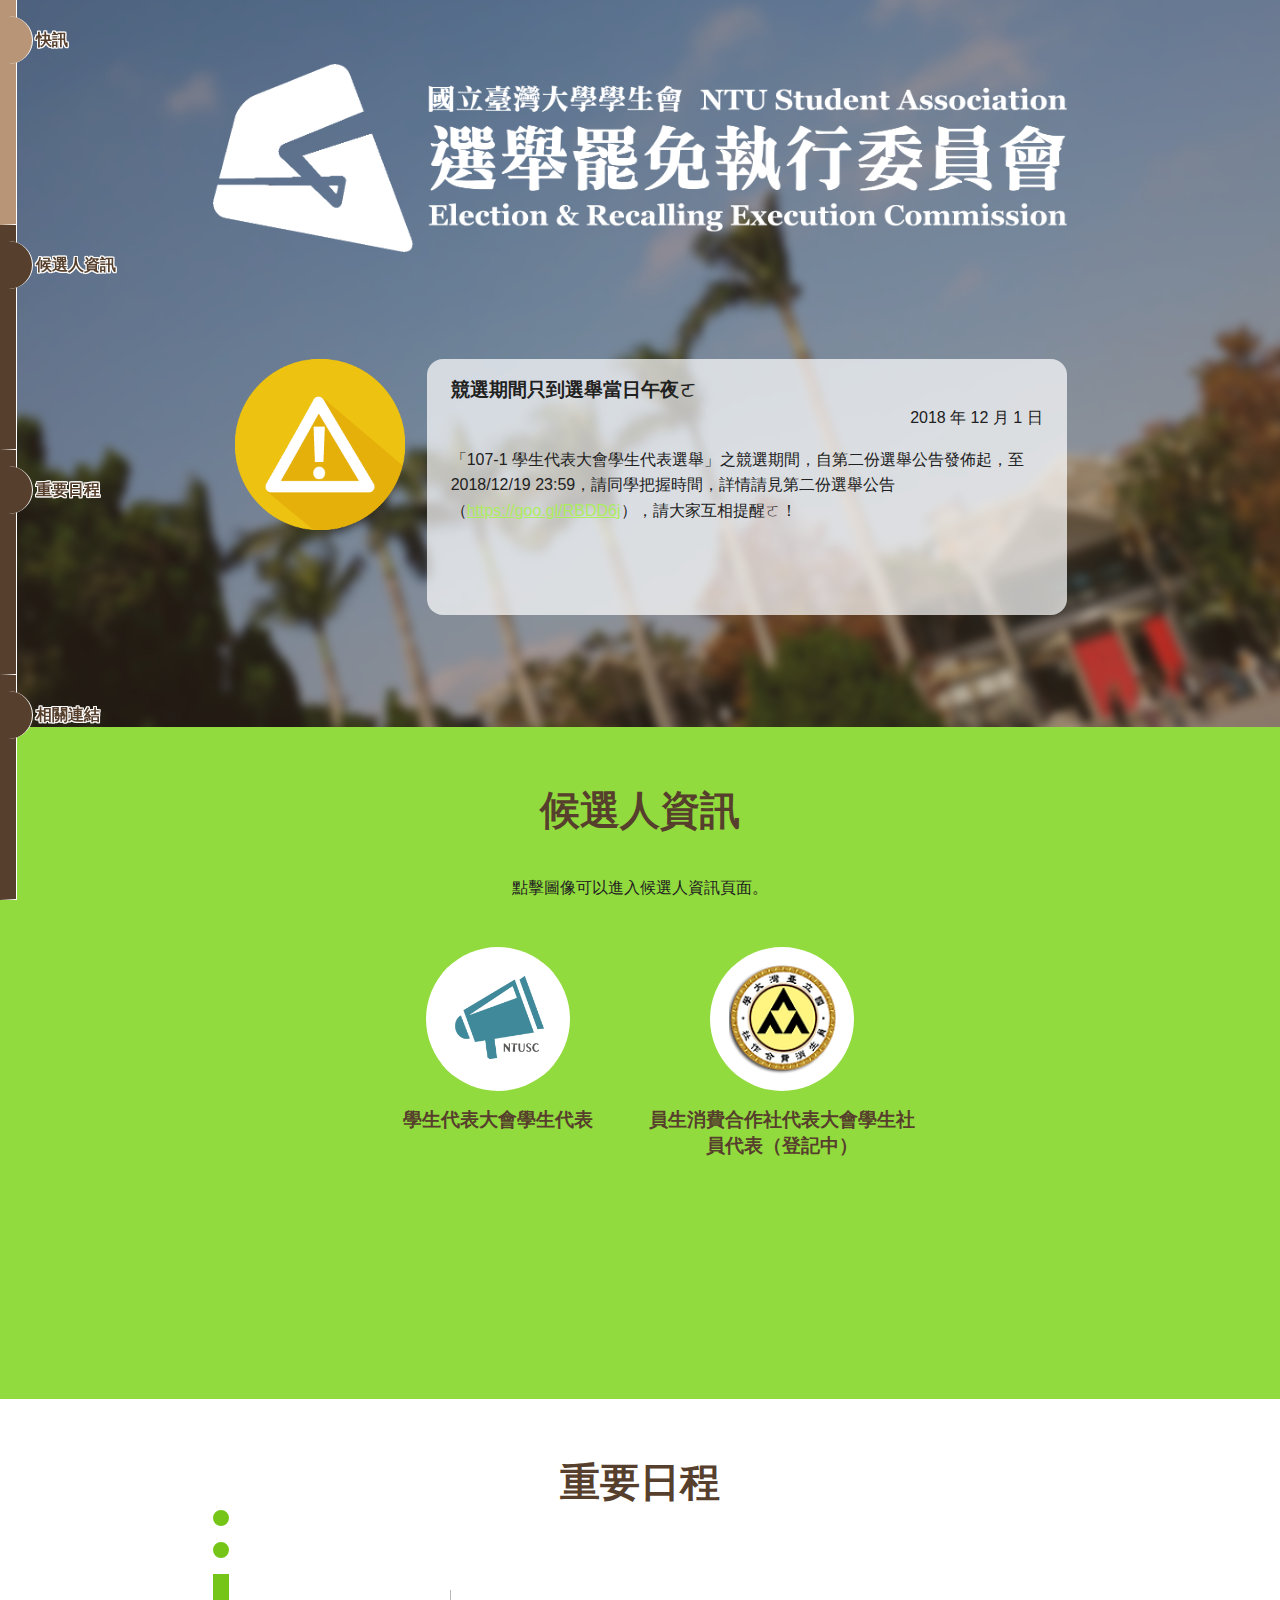
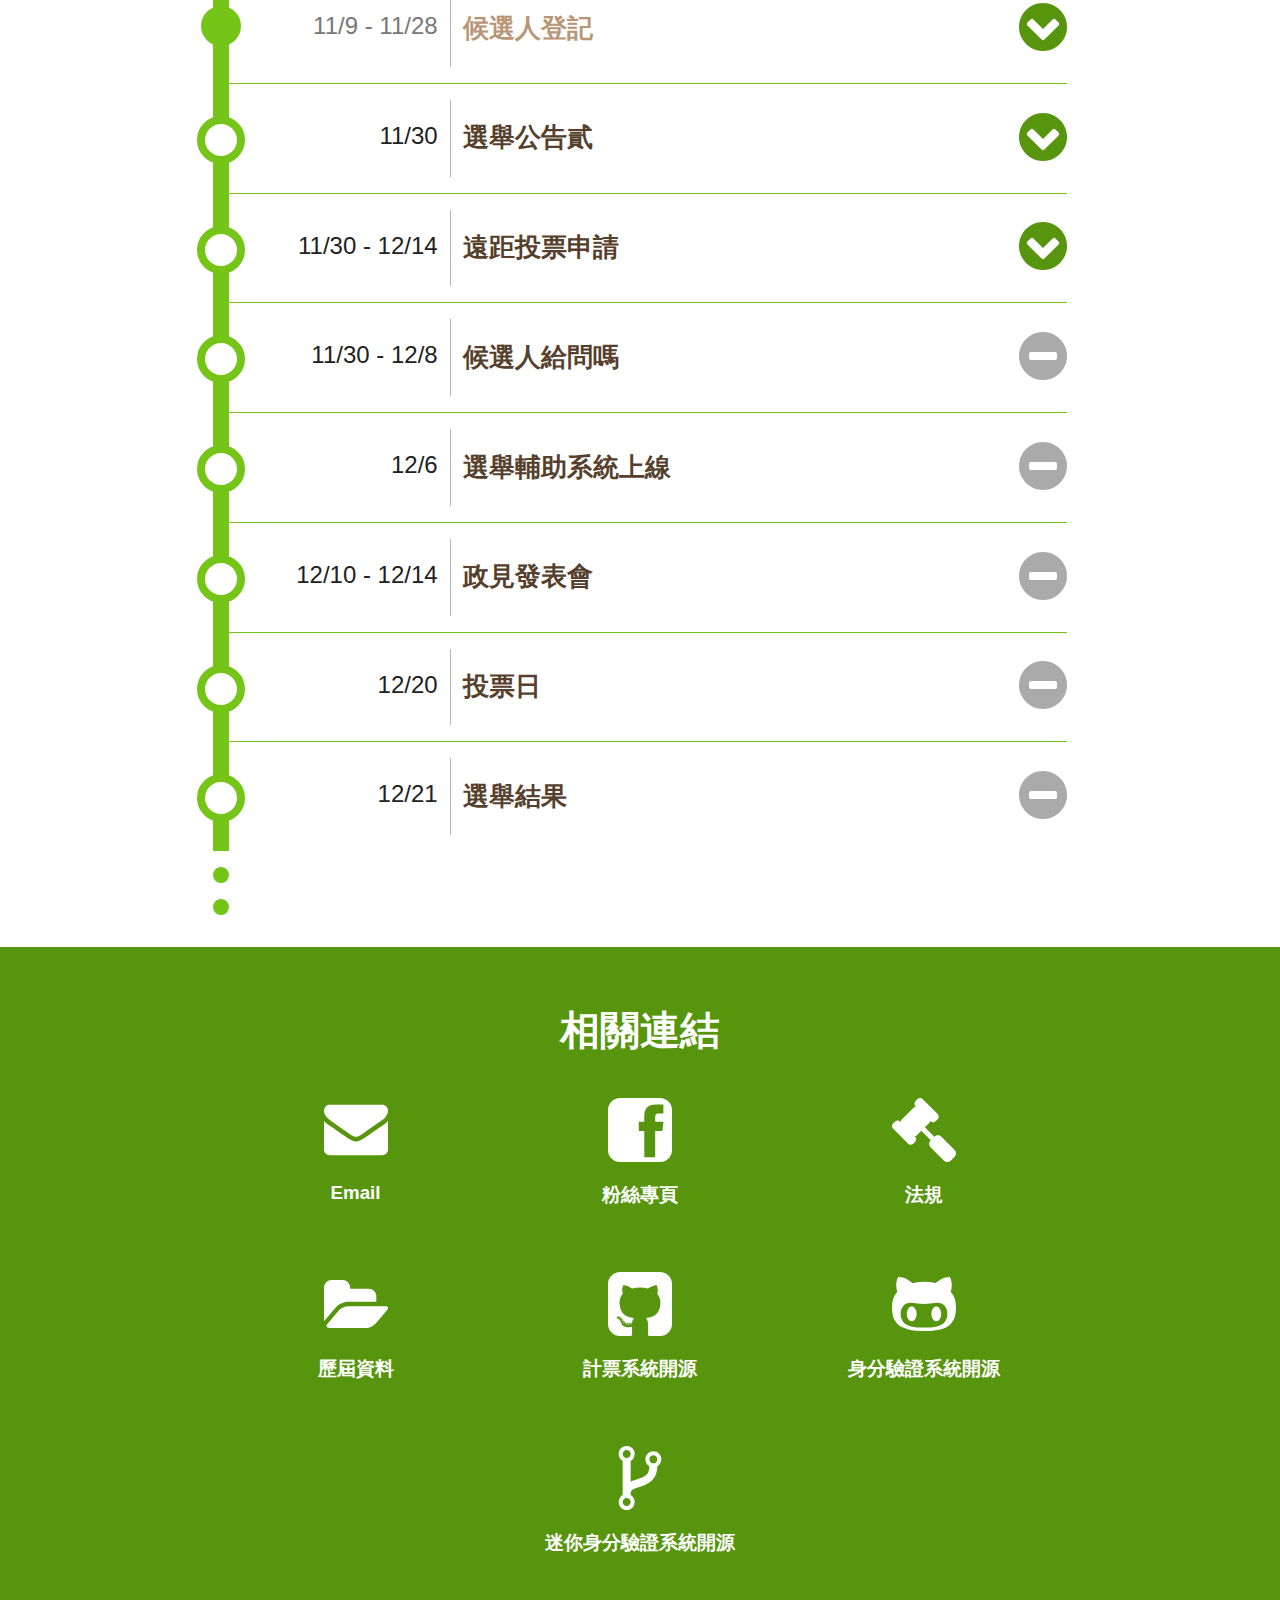
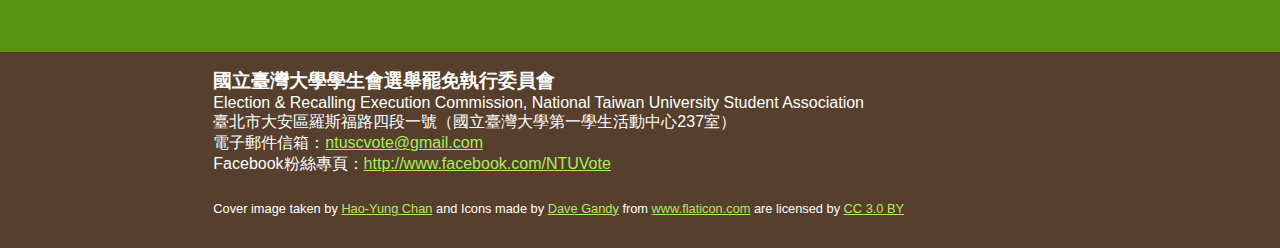
==== commit d11c9f14: "Fix wrong nav name" ====
--- a/107-1/index.html
+++ b/107-1/index.html
@@ -20,7 +20,7 @@
       <img src="./img/EREC_logo.png" class="selfset-2-3" alt="國立臺灣大學學生會選舉罷免執行委員會" />
     </h1>
     <div id="page-nav-mobile" class="pure-g selfset-2-3">
-      <a href="#election" class="pure-u-1-3">#候選人登記</a>
+      <a href="#election" class="pure-u-1-3">#候選人資訊</a>
       <a href="#timeline" class="pure-u-1-3">#重要日程</a>
       <a href="#links" class="pure-u-1-3">#相關連結</a>
     </div>
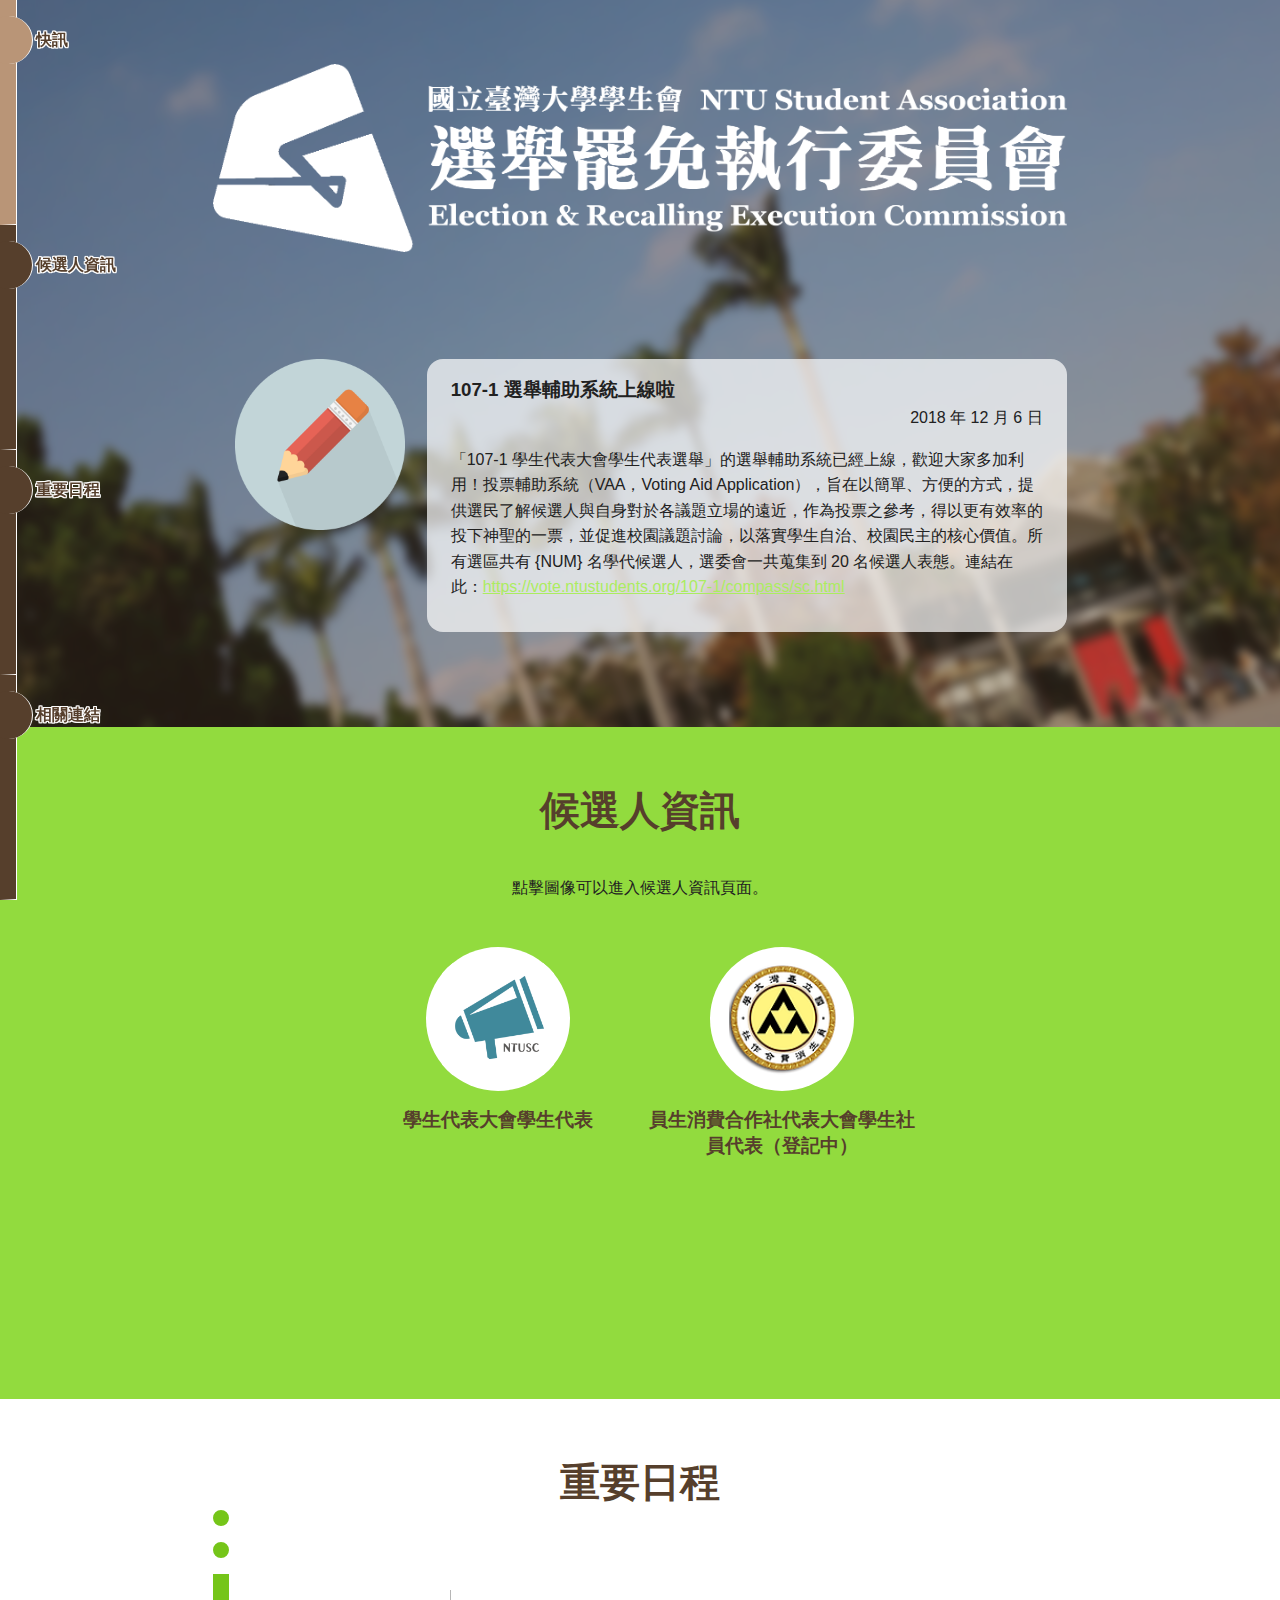
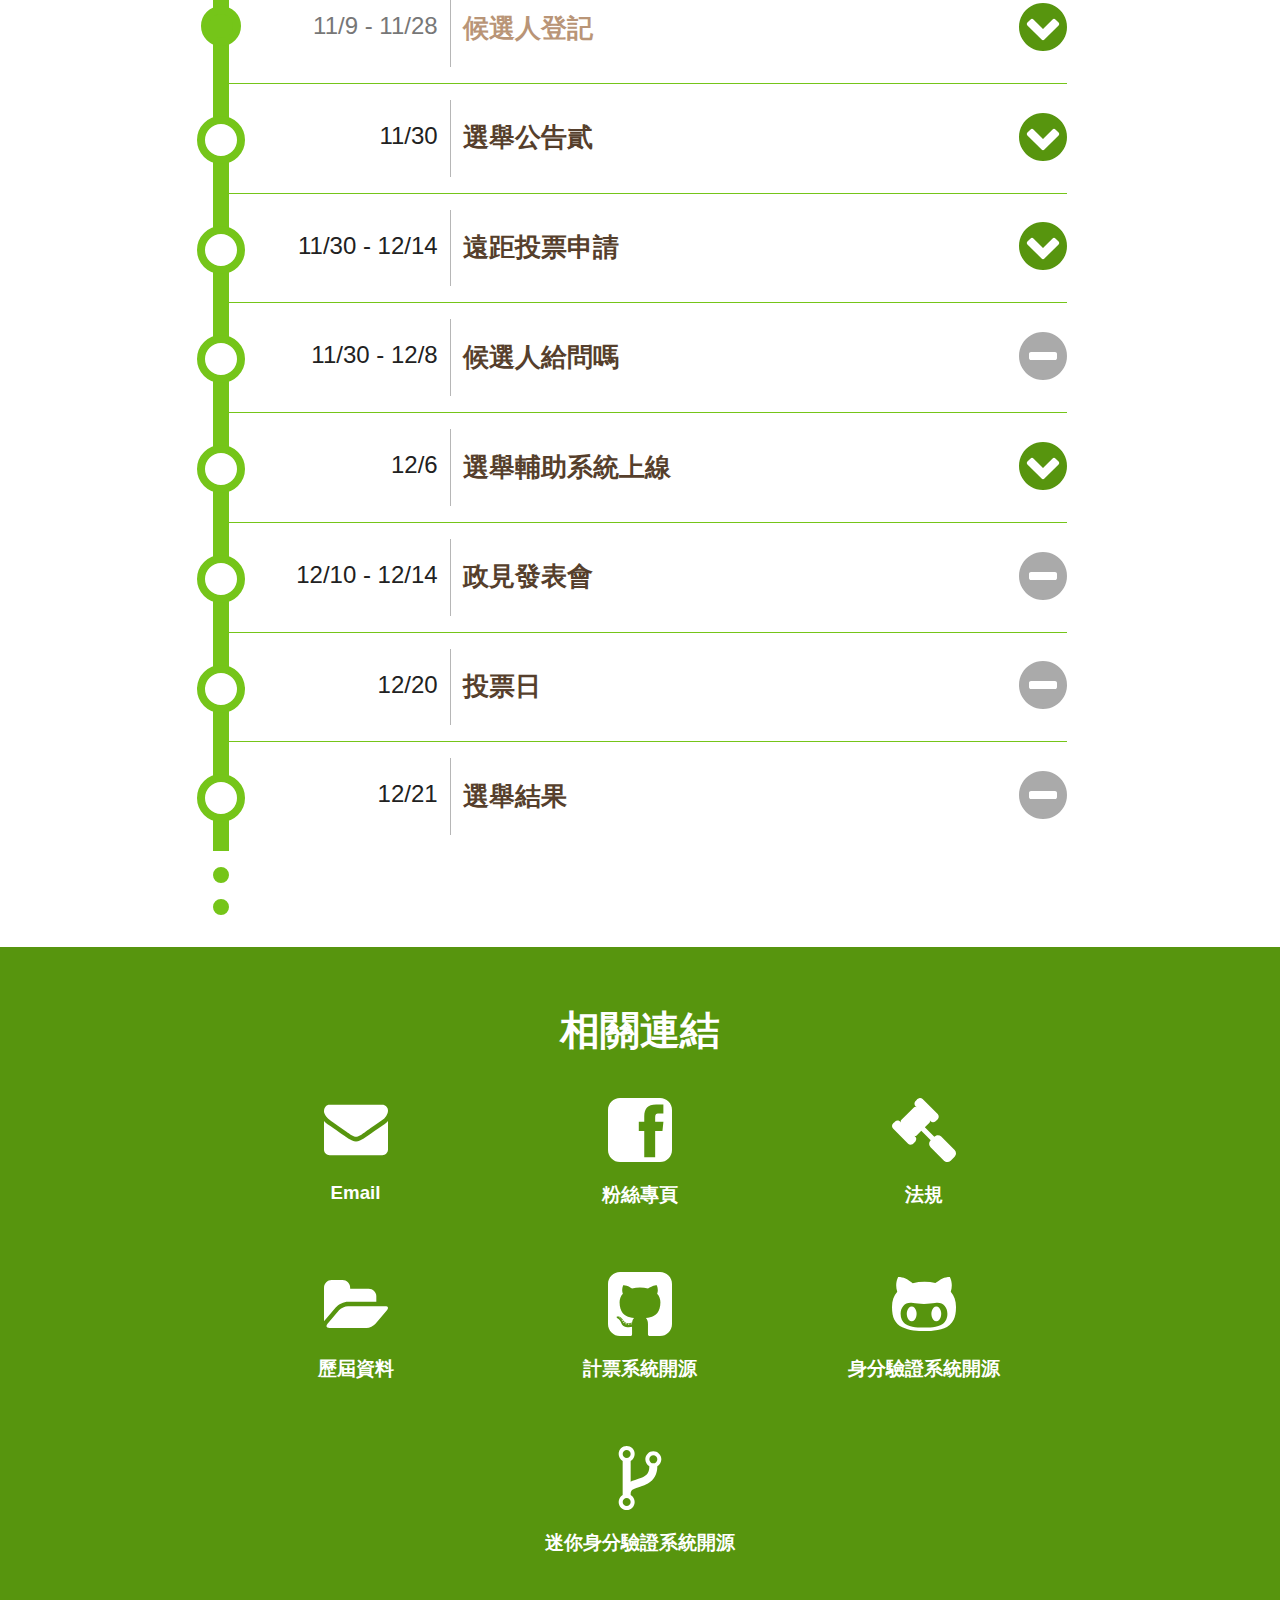
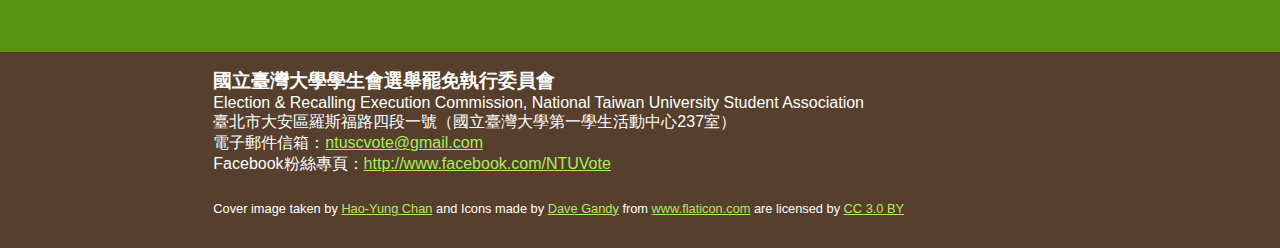
==== commit a2d15c69: "Update info of compass" ====
--- a/107-1/index.html
+++ b/107-1/index.html
@@ -20,18 +20,18 @@
       <img src="./img/EREC_logo.png" class="selfset-2-3" alt="國立臺灣大學學生會選舉罷免執行委員會" />
     </h1>
     <div id="page-nav-mobile" class="pure-g selfset-2-3">
-      <a href="#election" class="pure-u-1-3">#候選人資訊</a>
+      <a href="#election" class="pure-u-1-3">#候選人登記</a>
       <a href="#timeline" class="pure-u-1-3">#重要日程</a>
       <a href="#links" class="pure-u-1-3">#相關連結</a>
     </div>
     <section id="news" class="selfset-2-3" data-time="12">
       <div id="news-flow">
         <article class="news-card pure-g">
-          <figure class="news-figure pure-u-1-4"><img src="./img/icon/warning.ico"></figure>
+          <figure class="news-figure pure-u-1-4"><img src="./img/icon/write.png"></figure>
           <section class="news-content pure-u-3-4">
-            <h3>競選期間只到選舉當日午夜ㄛ</h3>
-            <date>2018 年 12 月 1 日</date>
-            <p>「107-1 學生代表大會學生代表選舉」之競選期間，自第二份選舉公告發佈起，至 2018/12/19 23:59，請同學把握時間，詳情請見第二份選舉公告（<a href="https://goo.gl/RBDD6j" target="_blank">https://goo.gl/RBDD6j</a>），請大家互相提醒ㄛ！</p>
+            <h3>107-1 選舉輔助系統上線啦</h3>
+            <date>2018 年 12 月 6 日</date>
+            <p>「107-1 學生代表大會學生代表選舉」的選舉輔助系統已經上線，歡迎大家多加利用！投票輔助系統（VAA，Voting Aid Application），旨在以簡單、方便的方式，提供選民了解候選人與自身對於各議題立場的遠近，作為投票之參考，得以更有效率的投下神聖的一票，並促進校園議題討論，以落實學生自治、校園民主的核心價值。所有選區共有 {NUM} 名學代候選人，選委會一共蒐集到 20 名候選人表態。連結在此：<a href="https://vote.ntustudents.org/107-1/compass/sc.html" target="_blank">https://vote.ntustudents.org/107-1/compass/sc.html</a></p>
           </section>
         </article>
         <article class="news-card pure-g">
@@ -40,6 +40,14 @@
             <h3>【公告】遠距投票申請中</h3>
             <date>2018 年 12 月 1 日</date>
             <p>「107-1 學生代表大會學生代表選舉」之遠距投票，即日起至 2018/12/14 19:00 受理登記，請同學把握時間，詳情請見第二份選舉公告（<a href="https://goo.gl/RBDD6j" target="_blank">https://goo.gl/RBDD6j</a>），直接填表申請即可：<a target="_blank" href="https://goo.gl/S3xMjV">https://goo.gl/S3xMjV</a>。</p>
+          </section>
+        </article>
+        <article class="news-card pure-g">
+          <figure class="news-figure pure-u-1-4"><img src="./img/icon/warning.ico"></figure>
+          <section class="news-content pure-u-3-4">
+            <h3>競選期間只到選舉當日午夜ㄛ</h3>
+            <date>2018 年 12 月 1 日</date>
+            <p>「107-1 學生代表大會學生代表選舉」之競選期間，自第二份選舉公告發佈起，至 2018/12/19 23:59，請同學把握時間，詳情請見第二份選舉公告（<a href="https://goo.gl/RBDD6j" target="_blank">https://goo.gl/RBDD6j</a>），請大家互相提醒ㄛ！</p>
           </section>
         </article>
       </div>
@@ -227,9 +235,14 @@
         <h3 class="pure-u-2-3">選舉輔助系統上線</h3>
       </header>
       <a href="#" class="timeline-event-btn">
-        <img src="./img/icon/circle.svg" />
-      </a>
-      <article class="timeline-event-collapse"></article>
+        <img src="./img/icon/chevron-button-down.svg" />
+      </a>
+      <article class="timeline-event-collapse">
+        <p>「107-1 學生代表大會學生代表選舉」的選舉輔助系統已經上線，歡迎大家多加利用！</p>
+        <p>投票輔助系統（VAA，Voting Aid Application），旨在以簡單、方便的方式，提供選民了解候選人與自身對於各議題立場的遠近，作為投票之參考，得以更有效率的投下神聖的一票，並促進校園議題討論，以落實學生自治、校園民主的核心價值。</p>
+        <p>所有選區共有 {NUM} 名學代候選人，選委會一共蒐集到 20 名候選人表態。</p>
+        <p>系統連結：<a href="https://vote.ntustudents.org/107-1/compass/sc.html" target="_blank">https://vote.ntustudents.org/107-1/compass/sc.html</a></p>
+      </article>
     </article>
     <article class="selfset-2-3 timeline-event">
       <header class="pure-g">
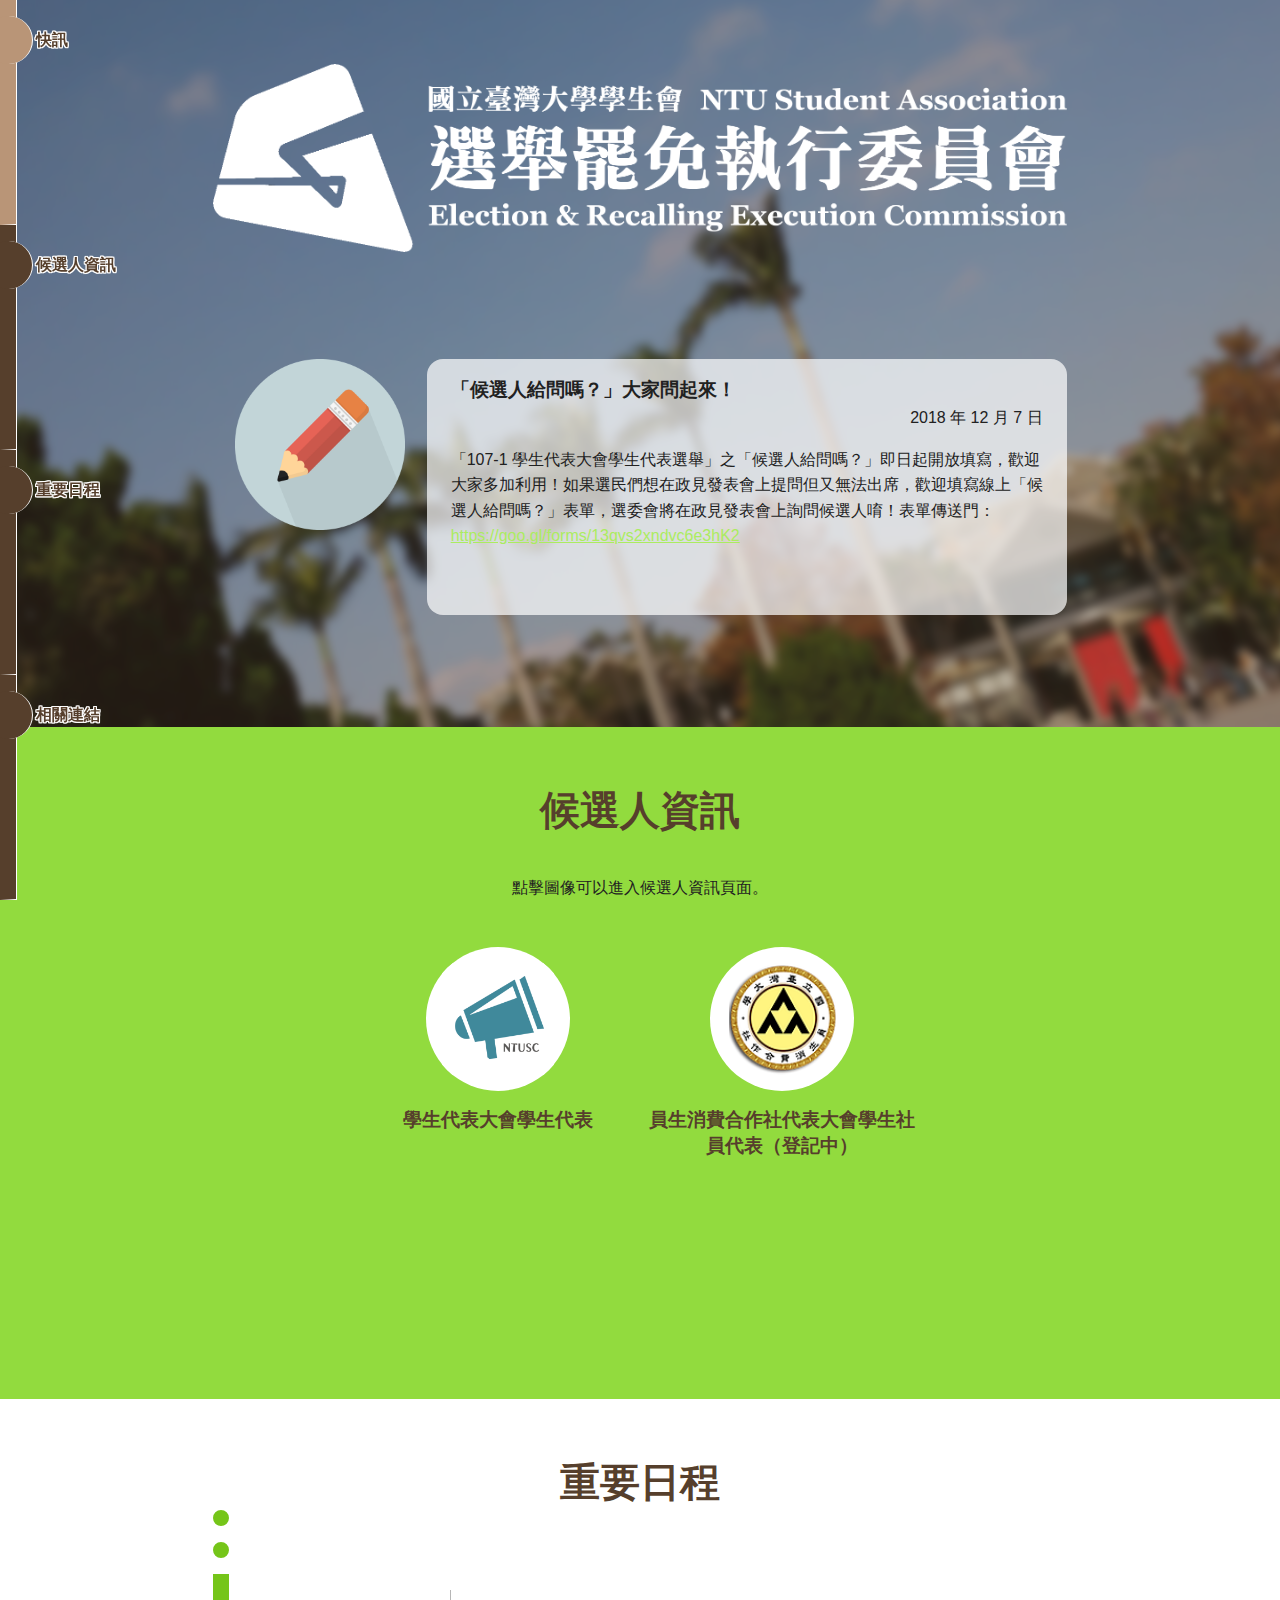
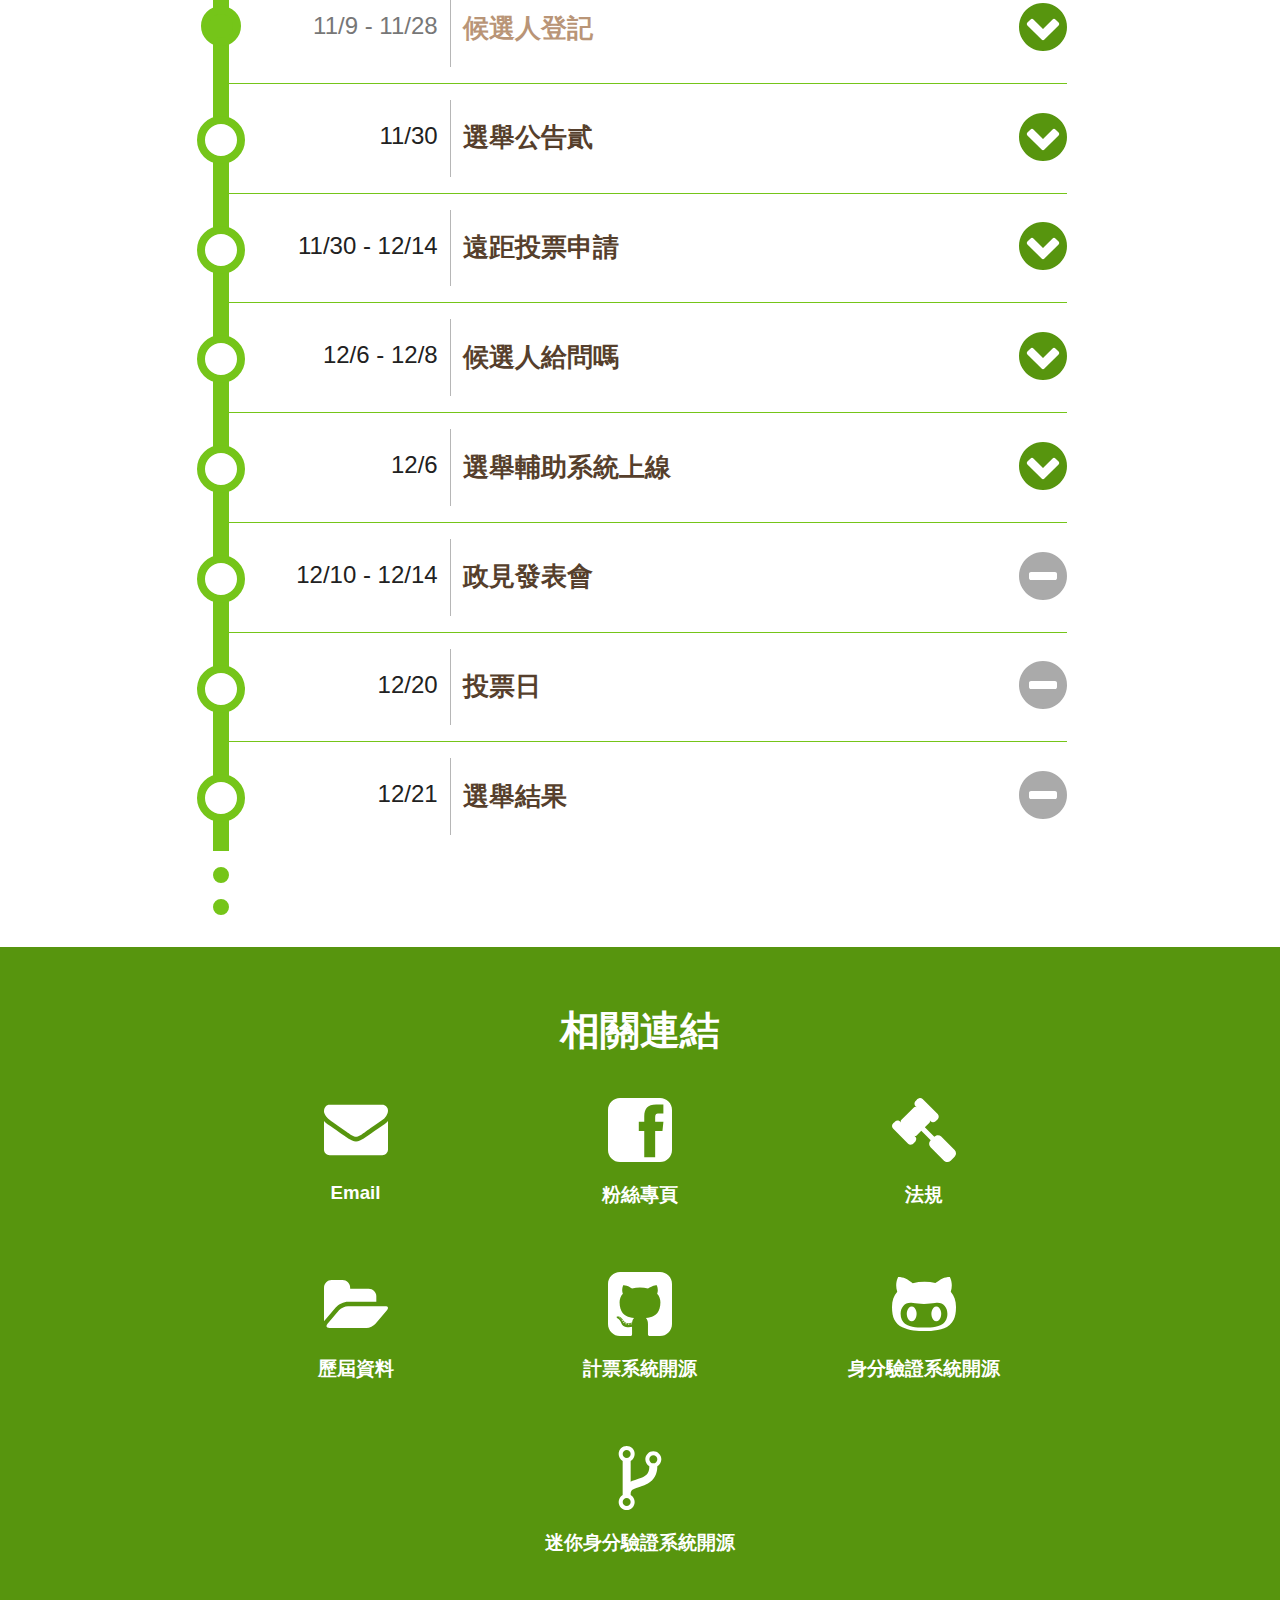
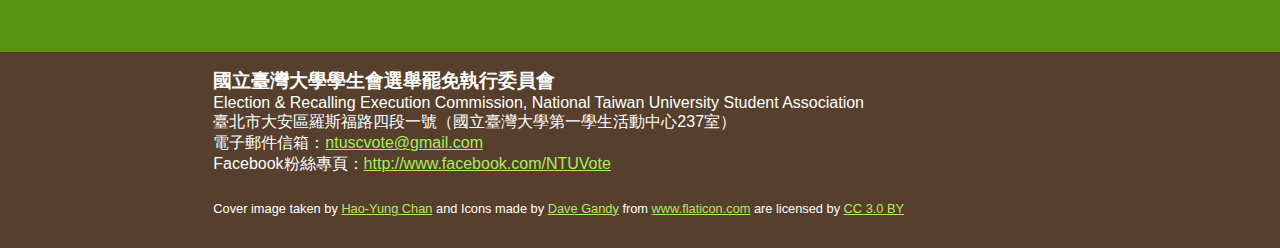
==== commit 36cbd639: "Ask candidate" ====
--- a/107-1/index.html
+++ b/107-1/index.html
@@ -29,13 +29,21 @@
         <article class="news-card pure-g">
           <figure class="news-figure pure-u-1-4"><img src="./img/icon/write.png"></figure>
           <section class="news-content pure-u-3-4">
-            <h3>107-1 選舉輔助系統上線啦</h3>
-            <date>2018 年 12 月 6 日</date>
-            <p>「107-1 學生代表大會學生代表選舉」的選舉輔助系統已經上線，歡迎大家多加利用！投票輔助系統（VAA，Voting Aid Application），旨在以簡單、方便的方式，提供選民了解候選人與自身對於各議題立場的遠近，作為投票之參考，得以更有效率的投下神聖的一票，並促進校園議題討論，以落實學生自治、校園民主的核心價值。所有選區共有 {NUM} 名學代候選人，選委會一共蒐集到 20 名候選人表態。連結在此：<a href="https://vote.ntustudents.org/107-1/compass/sc.html" target="_blank">https://vote.ntustudents.org/107-1/compass/sc.html</a></p>
+            <h3>「候選人給問嗎？」大家問起來！</h3>
+            <date>2018 年 12 月 7 日</date>
+            <p>「107-1 學生代表大會學生代表選舉」之「候選人給問嗎？」即日起開放填寫，歡迎大家多加利用！如果選民們想在政見發表會上提問但又無法出席，歡迎填寫線上「候選人給問嗎？」表單，選委會將在政見發表會上詢問候選人唷！表單傳送門：<a href="https://goo.gl/forms/13qvs2xndvc6e3hK2" target="_blank">https://goo.gl/forms/13qvs2xndvc6e3hK2</a></p>
           </section>
         </article>
         <article class="news-card pure-g">
-          <figure class="news-figure pure-u-1-4"><img src="./img/icon/write.png"></figure>
+          <figure class="news-figure pure-u-1-4"><img src="./img/icon/sample.png"></figure>
+          <section class="news-content pure-u-3-4">
+            <h3>107-1 選舉輔助系統上線啦</h3>
+            <date>2018 年 12 月 6 日</date>
+            <p>「107-1 學生代表大會學生代表選舉」的選舉輔助系統已經上線，歡迎大家多加利用！投票輔助系統（VAA，Voting Aid Application），旨在以簡單、方便的方式，提供選民了解候選人與自身對於各議題立場的遠近，作為投票之參考，得以更有效率的投下神聖的一票，並促進校園議題討論，以落實學生自治、校園民主的核心價值。所有選區共有 40 名學代候選人，選委會一共蒐集到 20 名候選人表態。連結在此：<a href="https://vote.ntustudents.org/107-1/compass/sc.html" target="_blank">https://vote.ntustudents.org/107-1/compass/sc.html</a></p>
+          </section>
+        </article>
+        <article class="news-card pure-g">
+          <figure class="news-figure pure-u-1-4"><img src="./img/icon/file.png"></figure>
           <section class="news-content pure-u-3-4">
             <h3>【公告】遠距投票申請中</h3>
             <date>2018 年 12 月 1 日</date>
@@ -221,13 +229,18 @@
     </article>
     <article class="selfset-2-3 timeline-event">
       <header class="pure-g">
-        <date class="pure-u-1-4">11/30 - 12/8</date>
+        <date class="pure-u-1-4">12/6 - 12/8</date>
         <h3 class="pure-u-2-3">候選人給問嗎</h3>
       </header>
       <a href="#" class="timeline-event-btn">
-        <img src="./img/icon/circle.svg" />
-      </a>
-      <article class="timeline-event-collapse"></article>
+        <img src="./img/icon/chevron-button-down.svg" />
+      </a>
+      <article class="timeline-event-collapse">
+        <p>如果選民們想在政見發表會上提問但又無法出席</p>
+        <p>歡迎填寫線上「候選人給問嗎？」表單</p>
+        <p>選委會將在政見發表會上詢問候選人唷！</p>
+        <p>表單傳送門：<a href="https://goo.gl/forms/13qvs2xndvc6e3hK2" target="_blank">https://goo.gl/forms/13qvs2xndvc6e3hK2</a></p>
+      </article>
     </article>
     <article class="selfset-2-3 timeline-event">
       <header class="pure-g">
@@ -240,7 +253,7 @@
       <article class="timeline-event-collapse">
         <p>「107-1 學生代表大會學生代表選舉」的選舉輔助系統已經上線，歡迎大家多加利用！</p>
         <p>投票輔助系統（VAA，Voting Aid Application），旨在以簡單、方便的方式，提供選民了解候選人與自身對於各議題立場的遠近，作為投票之參考，得以更有效率的投下神聖的一票，並促進校園議題討論，以落實學生自治、校園民主的核心價值。</p>
-        <p>所有選區共有 {NUM} 名學代候選人，選委會一共蒐集到 20 名候選人表態。</p>
+        <p>所有選區共有 40 名學代候選人，選委會一共蒐集到 20 名候選人表態。</p>
         <p>系統連結：<a href="https://vote.ntustudents.org/107-1/compass/sc.html" target="_blank">https://vote.ntustudents.org/107-1/compass/sc.html</a></p>
       </article>
     </article>
